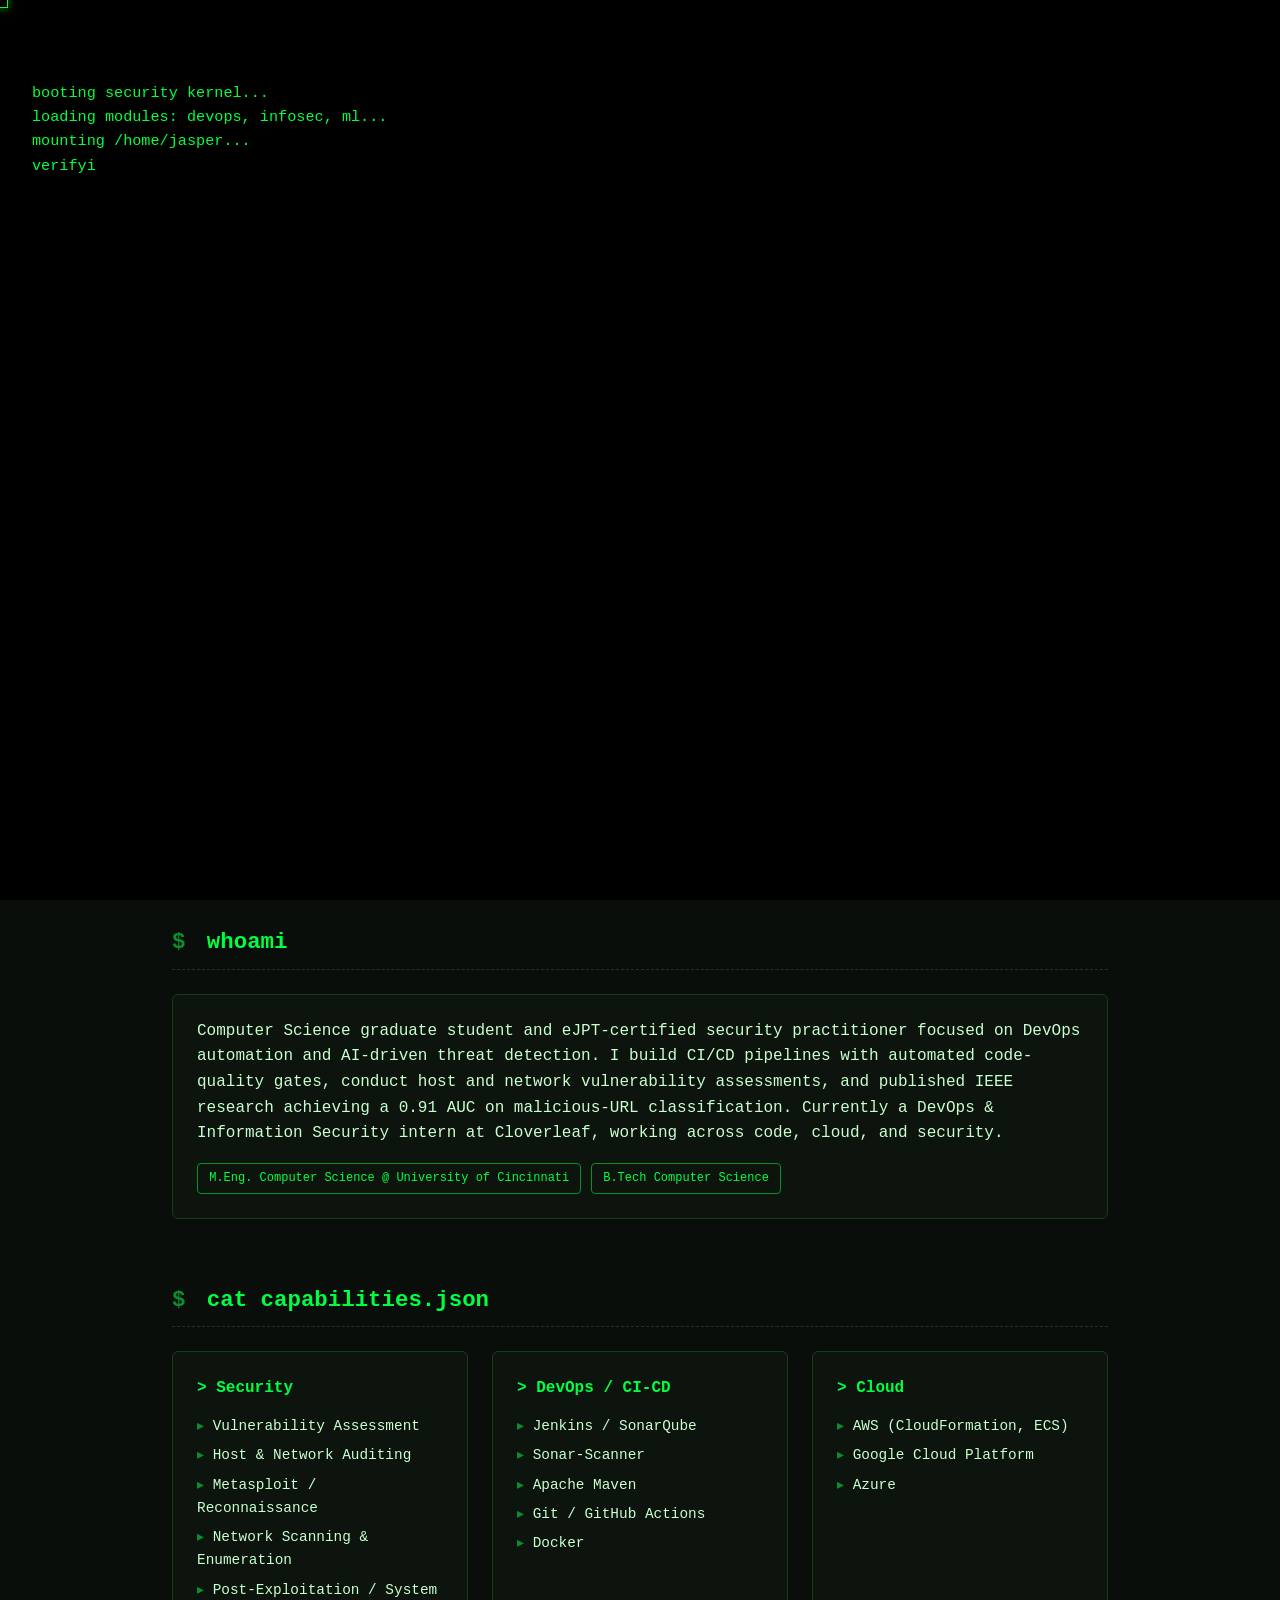
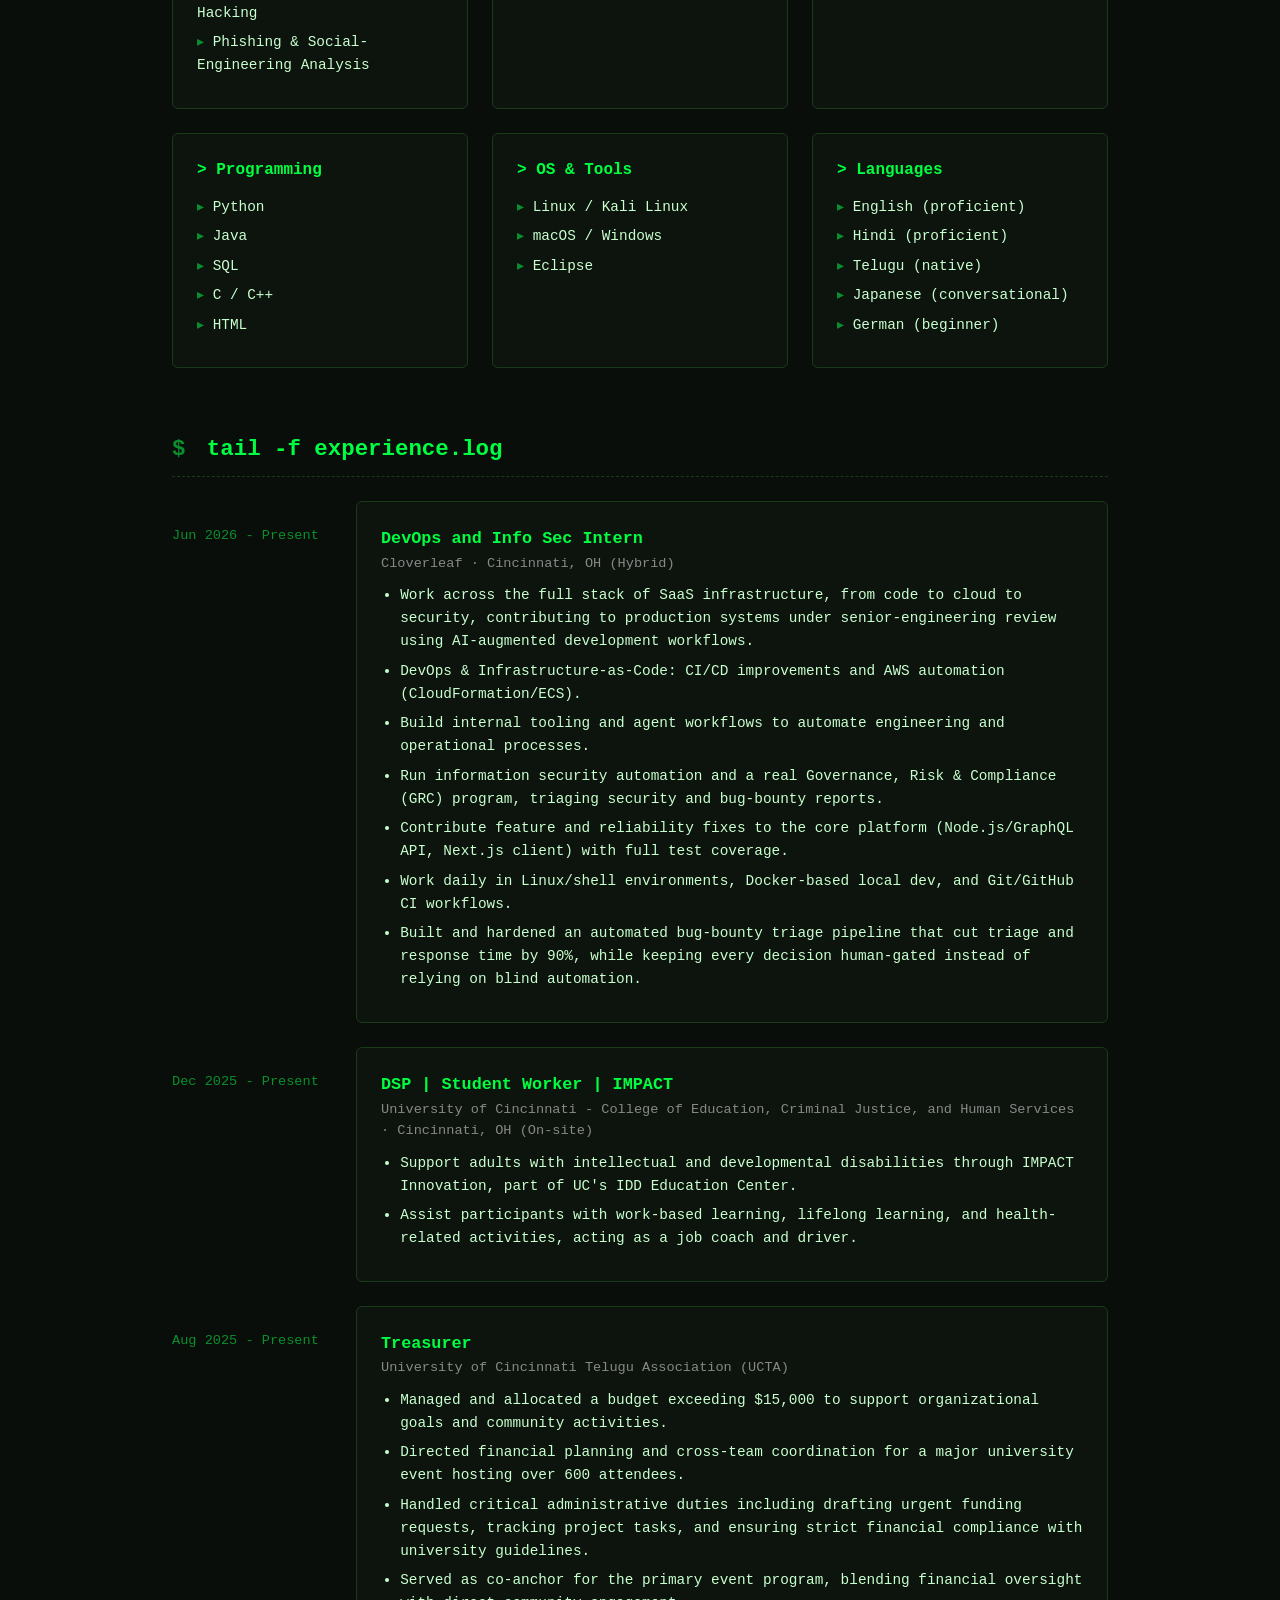
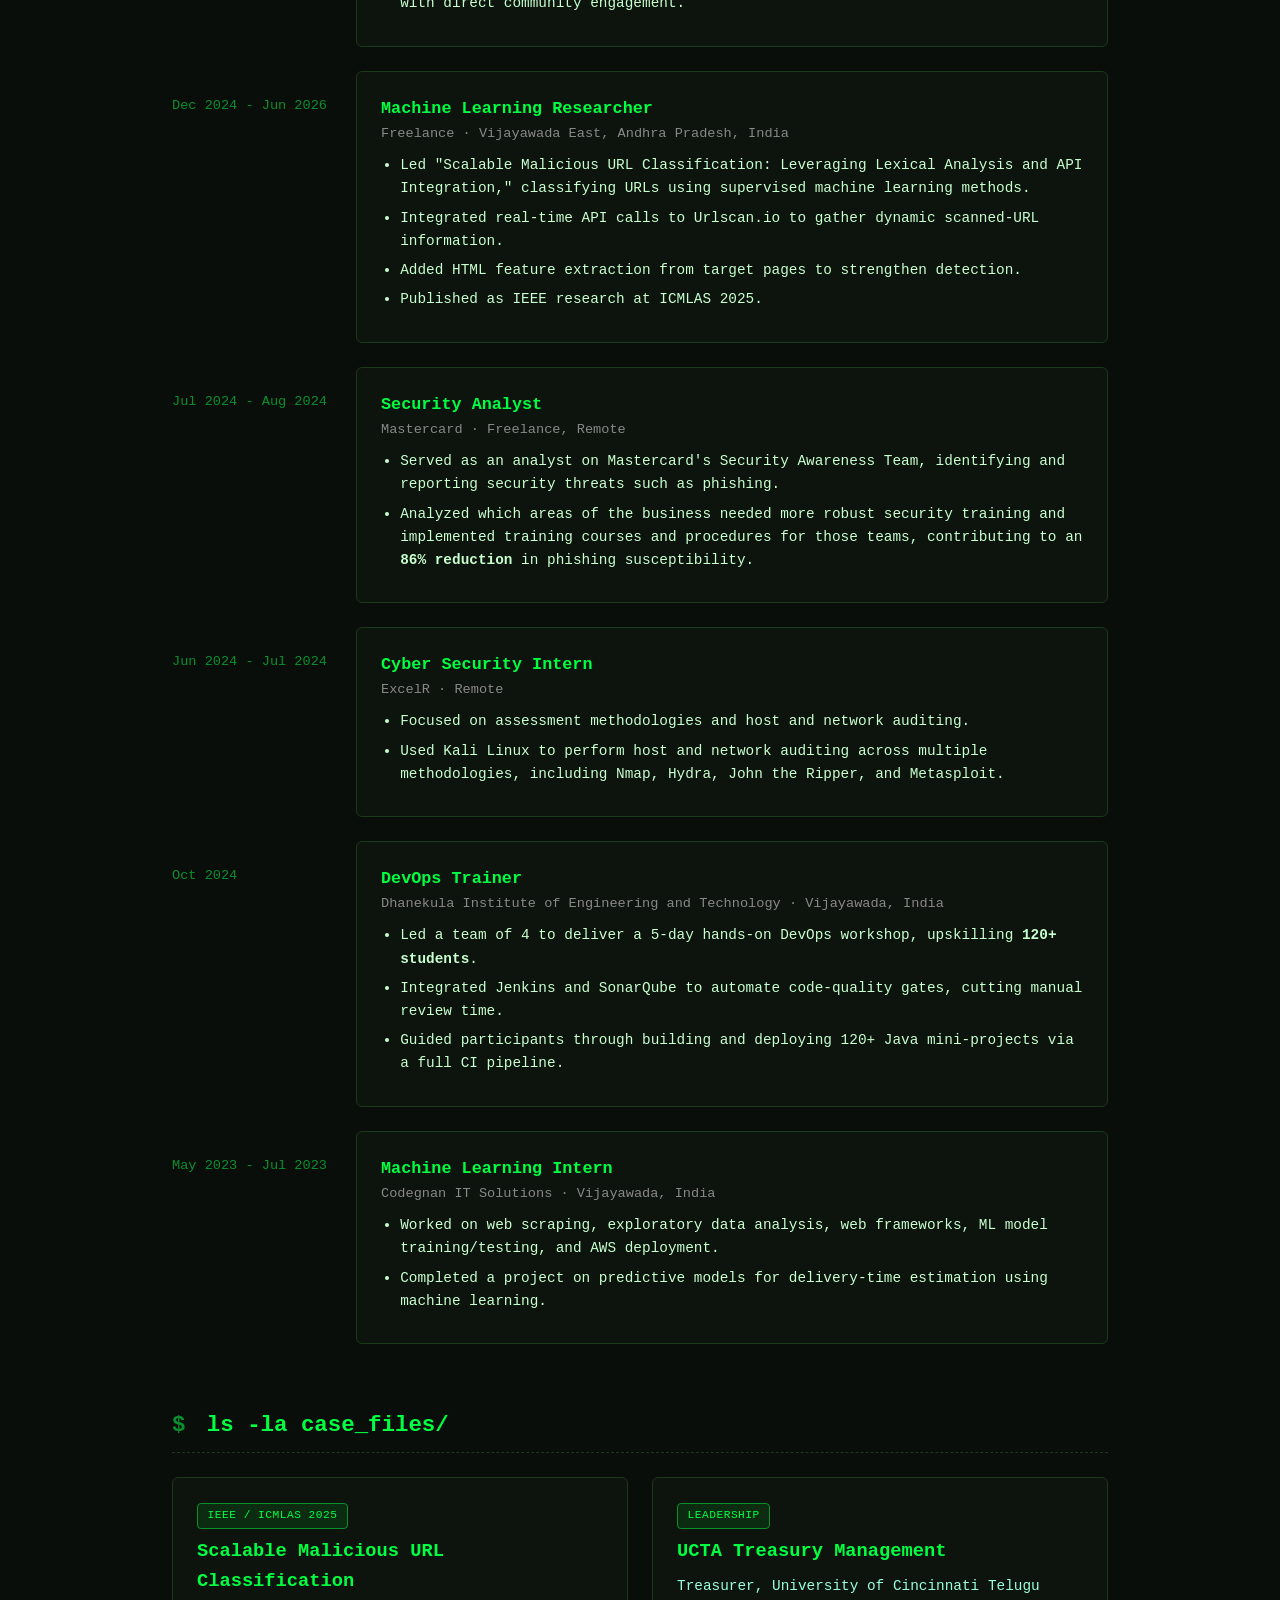
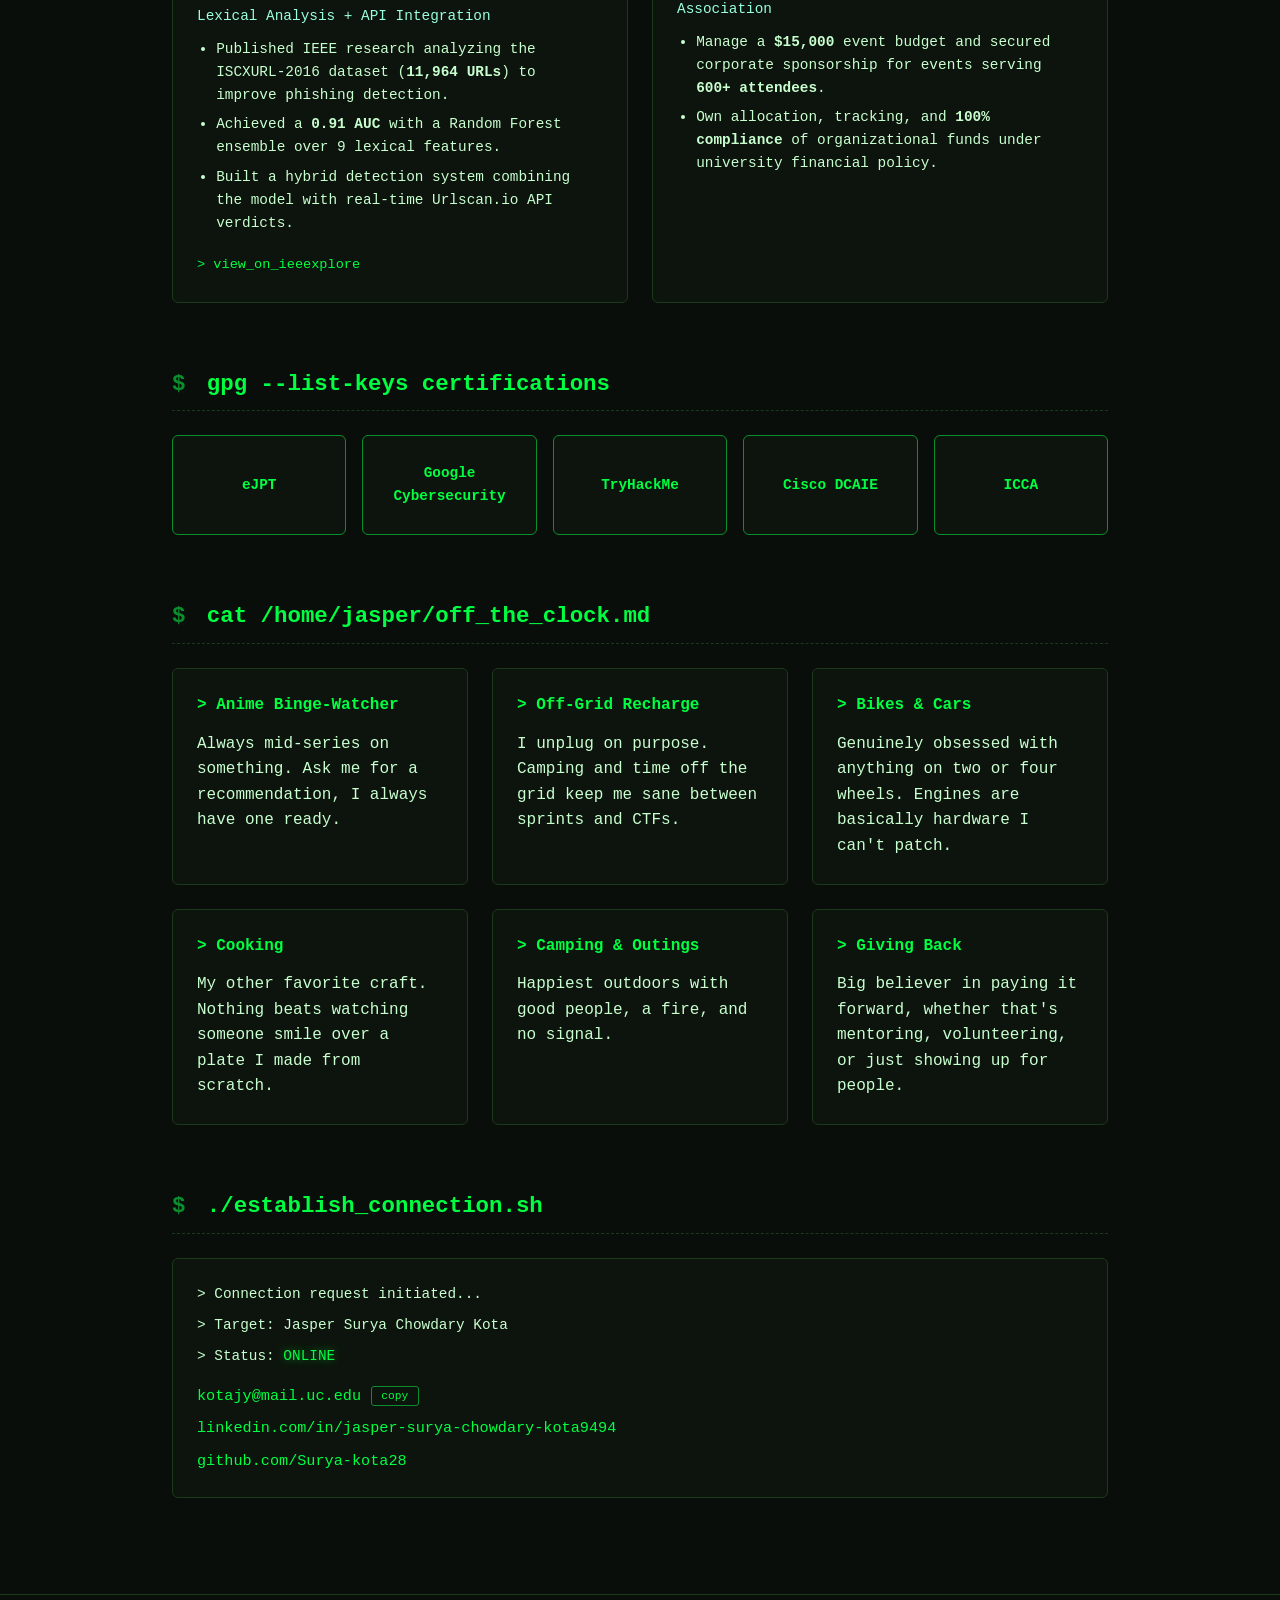
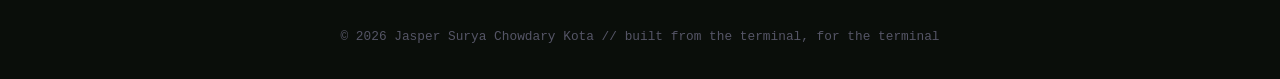
==== index.html @ acd7ec27 "Initial portfolio site: matrix/hacker theme + pro/DevSecOps theme" ====
<!DOCTYPE html>
<html lang="en">
<head>
<meta charset="UTF-8">
<meta name="viewport" content="width=device-width, initial-scale=1.0">
<title>Jasper Surya Chowdary Kota // root@security</title>
<meta name="description" content="Jasper Surya Chowdary Kota — DevOps & Information Security engineer. CI/CD automation, threat detection, and AI-driven security research.">
<meta property="og:title" content="Jasper Surya Chowdary Kota // root@security">
<meta property="og:description" content="DevOps & Information Security engineer. CI/CD automation, threat detection, and AI-driven security research.">
<meta property="og:type" content="website">
<link rel="icon" type="image/svg+xml" href="favicon.svg">
<link rel="stylesheet" href="style.css">
</head>
<body>
<div id="boot-screen">
  <pre id="boot-text"></pre>
</div>

<div class="progress-bar" id="progress-bar"></div>

<canvas id="matrix"></canvas>

<div class="scanline"></div>

<div class="custom-cursor" id="custom-cursor"></div>

<nav class="navbar">
  <div class="logo">jsck<span class="cursor">_</span></div>
  <ul>
    <li><a href="#about"><span class="nav-num">01_</span>whoami</a></li>
    <li><a href="#skills"><span class="nav-num">02_</span>capabilities</a></li>
    <li><a href="#experience"><span class="nav-num">03_</span>experience</a></li>
    <li><a href="#projects"><span class="nav-num">04_</span>case_files</a></li>
    <li><a href="#certs"><span class="nav-num">05_</span>credentials</a></li>
    <li><a href="#beyond"><span class="nav-num">06_</span>beyond_the_terminal</a></li>
    <li><a href="#contact"><span class="nav-num">07_</span>connect</a></li>
  </ul>
  <span class="palette-hint">press <kbd>/</kbd> to search</span>
</nav>

<div class="command-palette" id="command-palette">
  <div class="palette-box">
    <input type="text" id="palette-input" placeholder="goto [section] ... try 'help'" autocomplete="off">
    <div class="palette-output" id="palette-output"></div>
  </div>
</div>

<header class="hero">
  <div class="terminal-window">
    <div class="terminal-bar">
      <span class="dot red"></span><span class="dot yellow"></span><span class="dot green"></span>
      <span class="terminal-title">jasper@security:~</span>
    </div>
    <div class="terminal-body">
      <p><span class="prompt">root@security</span>:<span class="path">~</span>$ <span class="typed" id="typed"></span><span class="cursor">_</span></p>
      <h1 class="glitch" data-text="JASPER SURYA CHOWDARY KOTA">JASPER SURYA CHOWDARY KOTA</h1>
      <p class="tagline">DEVOPS &amp; INFOSEC INTERN @ CLOVERLEAF // AI-DRIVEN THREAT DETECTION // Cincinnati, OH</p>
      <p class="sub">eJPT Certified // CI/CD Automation // Malicious-URL ML Research (<strong>0.91 AUC</strong>)</p>
      <div class="counter-row">
        <div class="counter-item"><span class="counter" data-target="0.91" data-decimals="2">0</span><span class="counter-label">AUC (IEEE)</span></div>
        <div class="counter-item"><span class="counter" data-target="120" data-suffix="+">0</span><span class="counter-label">Students Trained</span></div>
        <div class="counter-item"><span class="counter" data-target="90" data-suffix="%">0</span><span class="counter-label">Faster Triage Built</span></div>
      </div>
      <p class="next-up">$ currently_learning --focus="DevSecOps automation, GRC tooling, and AI-augmented CI/CD workflows"</p>
      <a href="resume.pdf" download class="btn-download">&gt; download_resume.pdf</a>
      <div class="interactive-terminal" id="interactive-terminal">
        <div id="terminal-log"></div>
        <div class="terminal-input-row">
          <span class="prompt">root@security</span>:<span class="path">~</span>$
          <input type="text" id="terminal-input" autocomplete="off" spellcheck="false">
        </div>
      </div>
    </div>
  </div>
</header>

<main>

<section id="about" class="reveal">
  <h2><span class="prompt-inline">$</span> whoami</h2>
  <div class="card">
    <p>Computer Science graduate student and eJPT-certified security practitioner focused on
    DevOps automation and AI-driven threat detection. I build CI/CD pipelines with automated
    code-quality gates, conduct host and network vulnerability assessments, and published IEEE
    research achieving a 0.91 AUC on malicious-URL classification. Currently a DevOps &amp;
    Information Security intern at Cloverleaf, working across code, cloud, and security.</p>
    <div class="tag-row">
      <span class="tag">M.Eng. Computer Science @ University of Cincinnati</span>
      <span class="tag">B.Tech Computer Science</span>
    </div>
  </div>
</section>

<section id="skills" class="reveal">
  <h2><span class="prompt-inline">$</span> cat capabilities.json</h2>
  <div class="grid">
    <div class="card skill-card">
      <h3>&gt; Security</h3>
      <ul>
        <li>Vulnerability Assessment</li>
        <li>Host &amp; Network Auditing</li>
        <li>Metasploit / Reconnaissance</li>
        <li>Network Scanning &amp; Enumeration</li>
        <li>Post-Exploitation / System Hacking</li>
        <li>Phishing &amp; Social-Engineering Analysis</li>
      </ul>
    </div>
    <div class="card skill-card">
      <h3>&gt; DevOps / CI-CD</h3>
      <ul>
        <li>Jenkins / SonarQube</li>
        <li>Sonar-Scanner</li>
        <li>Apache Maven</li>
        <li>Git / GitHub Actions</li>
        <li>Docker</li>
      </ul>
    </div>
    <div class="card skill-card">
      <h3>&gt; Cloud</h3>
      <ul>
        <li>AWS (CloudFormation, ECS)</li>
        <li>Google Cloud Platform</li>
        <li>Azure</li>
      </ul>
    </div>
    <div class="card skill-card">
      <h3>&gt; Programming</h3>
      <ul>
        <li>Python</li>
        <li>Java</li>
        <li>SQL</li>
        <li>C / C++</li>
        <li>HTML</li>
      </ul>
    </div>
    <div class="card skill-card">
      <h3>&gt; OS &amp; Tools</h3>
      <ul>
        <li>Linux / Kali Linux</li>
        <li>macOS / Windows</li>
        <li>Eclipse</li>
      </ul>
    </div>
    <div class="card skill-card">
      <h3>&gt; Languages</h3>
      <ul>
        <li>English (proficient)</li>
        <li>Hindi (proficient)</li>
        <li>Telugu (native)</li>
        <li>Japanese (conversational)</li>
        <li>German (beginner)</li>
      </ul>
    </div>
  </div>
</section>

<section id="experience" class="reveal">
  <h2><span class="prompt-inline">$</span> tail -f experience.log</h2>

  <div class="timeline">
    <div class="timeline-item">
      <div class="timeline-date">Jun 2026 - Present</div>
      <div class="card">
        <h3>DevOps and Info Sec Intern</h3>
        <p class="org">Cloverleaf · Cincinnati, OH (Hybrid)</p>
        <ul>
          <li>Work across the full stack of SaaS infrastructure, from code to cloud to security, contributing to production systems under senior-engineering review using AI-augmented development workflows.</li>
          <li>DevOps &amp; Infrastructure-as-Code: CI/CD improvements and AWS automation (CloudFormation/ECS).</li>
          <li>Build internal tooling and agent workflows to automate engineering and operational processes.</li>
          <li>Run information security automation and a real Governance, Risk &amp; Compliance (GRC) program, triaging security and bug-bounty reports.</li>
          <li>Contribute feature and reliability fixes to the core platform (Node.js/GraphQL API, Next.js client) with full test coverage.</li>
          <li>Work daily in Linux/shell environments, Docker-based local dev, and Git/GitHub CI workflows.</li>
          <li>Built and hardened an automated bug-bounty triage pipeline that cut triage and response time by 90%, while keeping every decision human-gated instead of relying on blind automation.</li>
        </ul>
      </div>
    </div>

    <div class="timeline-item">
      <div class="timeline-date">Dec 2025 - Present</div>
      <div class="card">
        <h3>DSP | Student Worker | IMPACT</h3>
        <p class="org">University of Cincinnati - College of Education, Criminal Justice, and Human Services · Cincinnati, OH (On-site)</p>
        <ul>
          <li>Support adults with intellectual and developmental disabilities through IMPACT Innovation, part of UC's IDD Education Center.</li>
          <li>Assist participants with work-based learning, lifelong learning, and health-related activities, acting as a job coach and driver.</li>
        </ul>
      </div>
    </div>

    <div class="timeline-item">
      <div class="timeline-date">Aug 2025 - Present</div>
      <div class="card">
        <h3>Treasurer</h3>
        <p class="org">University of Cincinnati Telugu Association (UCTA)</p>
        <ul>
          <li>Managed and allocated a budget exceeding $15,000 to support organizational goals and community activities.</li>
          <li>Directed financial planning and cross-team coordination for a major university event hosting over 600 attendees.</li>
          <li>Handled critical administrative duties including drafting urgent funding requests, tracking project tasks, and ensuring strict financial compliance with university guidelines.</li>
          <li>Served as co-anchor for the primary event program, blending financial oversight with direct community engagement.</li>
        </ul>
      </div>
    </div>

    <div class="timeline-item">
      <div class="timeline-date">Dec 2024 - Jun 2026</div>
      <div class="card">
        <h3>Machine Learning Researcher</h3>
        <p class="org">Freelance · Vijayawada East, Andhra Pradesh, India</p>
        <ul>
          <li>Led "Scalable Malicious URL Classification: Leveraging Lexical Analysis and API Integration," classifying URLs using supervised machine learning methods.</li>
          <li>Integrated real-time API calls to Urlscan.io to gather dynamic scanned-URL information.</li>
          <li>Added HTML feature extraction from target pages to strengthen detection.</li>
          <li>Published as IEEE research at ICMLAS 2025.</li>
        </ul>
      </div>
    </div>

    <div class="timeline-item">
      <div class="timeline-date">Jul 2024 - Aug 2024</div>
      <div class="card">
        <h3>Security Analyst</h3>
        <p class="org">Mastercard · Freelance, Remote</p>
        <ul>
          <li>Served as an analyst on Mastercard's Security Awareness Team, identifying and reporting security threats such as phishing.</li>
          <li>Analyzed which areas of the business needed more robust security training and implemented training courses and procedures for those teams, contributing to an <strong>86% reduction</strong> in phishing susceptibility.</li>
        </ul>
      </div>
    </div>

    <div class="timeline-item">
      <div class="timeline-date">Jun 2024 - Jul 2024</div>
      <div class="card">
        <h3>Cyber Security Intern</h3>
        <p class="org">ExcelR · Remote</p>
        <ul>
          <li>Focused on assessment methodologies and host and network auditing.</li>
          <li>Used Kali Linux to perform host and network auditing across multiple methodologies, including Nmap, Hydra, John the Ripper, and Metasploit.</li>
        </ul>
      </div>
    </div>

    <div class="timeline-item">
      <div class="timeline-date">Oct 2024</div>
      <div class="card">
        <h3>DevOps Trainer</h3>
        <p class="org">Dhanekula Institute of Engineering and Technology · Vijayawada, India</p>
        <ul>
          <li>Led a team of 4 to deliver a 5-day hands-on DevOps workshop, upskilling <strong>120+ students</strong>.</li>
          <li>Integrated Jenkins and SonarQube to automate code-quality gates, cutting manual review time.</li>
          <li>Guided participants through building and deploying 120+ Java mini-projects via a full CI pipeline.</li>
        </ul>
      </div>
    </div>

    <div class="timeline-item">
      <div class="timeline-date">May 2023 - Jul 2023</div>
      <div class="card">
        <h3>Machine Learning Intern</h3>
        <p class="org">Codegnan IT Solutions · Vijayawada, India</p>
        <ul>
          <li>Worked on web scraping, exploratory data analysis, web frameworks, ML model training/testing, and AWS deployment.</li>
          <li>Completed a project on predictive models for delivery-time estimation using machine learning.</li>
        </ul>
      </div>
    </div>
  </div>
</section>

<section id="projects" class="reveal">
  <h2><span class="prompt-inline">$</span> ls -la case_files/</h2>
  <div class="grid">
    <div class="card project-card">
      <div class="project-header">
        <span class="badge">IEEE / ICMLAS 2025</span>
      </div>
      <h3>Scalable Malicious URL Classification</h3>
      <p>Lexical Analysis + API Integration</p>
      <ul>
        <li>Published IEEE research analyzing the ISCXURL-2016 dataset (<strong>11,964 URLs</strong>) to improve phishing detection.</li>
        <li>Achieved a <strong>0.91 AUC</strong> with a Random Forest ensemble over 9 lexical features.</li>
        <li>Built a hybrid detection system combining the model with real-time Urlscan.io API verdicts.</li>
      </ul>
      <a href="https://ieeexplore.ieee.org/document/10967695" target="_blank" class="project-link">&gt; view_on_ieeexplore</a>
    </div>
    <div class="card project-card">
      <div class="project-header">
        <span class="badge">LEADERSHIP</span>
      </div>
      <h3>UCTA Treasury Management</h3>
      <p>Treasurer, University of Cincinnati Telugu Association</p>
      <ul>
        <li>Manage a <strong>$15,000</strong> event budget and secured corporate sponsorship for events serving <strong>600+ attendees</strong>.</li>
        <li>Own allocation, tracking, and <strong>100% compliance</strong> of organizational funds under university financial policy.</li>
      </ul>
    </div>
  </div>
</section>

<section id="certs" class="reveal">
  <h2><span class="prompt-inline">$</span> gpg --list-keys certifications</h2>
  <div class="cert-grid">
    <div class="cert-flip">
      <div class="cert-flip-inner">
        <div class="cert-face cert-front">eJPT</div>
        <div class="cert-face cert-back"><strong>INE Certified Junior Penetration Tester</strong><span>Issued by INE</span></div>
      </div>
    </div>
    <div class="cert-flip">
      <div class="cert-flip-inner">
        <div class="cert-face cert-front">Google Cybersecurity</div>
        <div class="cert-face cert-back"><strong>Google Cybersecurity Professional</strong><span>Issued by Google / Coursera</span></div>
      </div>
    </div>
    <div class="cert-flip">
      <div class="cert-flip-inner">
        <div class="cert-face cert-front">TryHackMe</div>
        <div class="cert-face cert-back"><strong>TryHackMe PT1</strong><span>SOC Level 1 track</span></div>
      </div>
    </div>
    <div class="cert-flip">
      <div class="cert-flip-inner">
        <div class="cert-face cert-front">Cisco DCAIE</div>
        <div class="cert-face cert-back"><strong>AI Solutions on Cisco Infrastructure Essentials</strong><span>Issued by Cisco</span></div>
      </div>
    </div>
    <div class="cert-flip">
      <div class="cert-flip-inner">
        <div class="cert-face cert-front">ICCA</div>
        <div class="cert-face cert-back"><strong>ICCA (Cloud)</strong><span>Issued by INE / eLearnSecurity</span></div>
      </div>
    </div>
  </div>
</section>

<section id="beyond" class="reveal">
  <h2><span class="prompt-inline">$</span> cat /home/jasper/off_the_clock.md</h2>
  <div class="grid">
    <div class="card skill-card">
      <h3>&gt; Anime Binge-Watcher</h3>
      <p>Always mid-series on something. Ask me for a recommendation, I always have one ready.</p>
    </div>
    <div class="card skill-card">
      <h3>&gt; Off-Grid Recharge</h3>
      <p>I unplug on purpose. Camping and time off the grid keep me sane between sprints and CTFs.</p>
    </div>
    <div class="card skill-card">
      <h3>&gt; Bikes &amp; Cars</h3>
      <p>Genuinely obsessed with anything on two or four wheels. Engines are basically hardware I can't patch.</p>
    </div>
    <div class="card skill-card">
      <h3>&gt; Cooking</h3>
      <p>My other favorite craft. Nothing beats watching someone smile over a plate I made from scratch.</p>
    </div>
    <div class="card skill-card">
      <h3>&gt; Camping &amp; Outings</h3>
      <p>Happiest outdoors with good people, a fire, and no signal.</p>
    </div>
    <div class="card skill-card">
      <h3>&gt; Giving Back</h3>
      <p>Big believer in paying it forward, whether that's mentoring, volunteering, or just showing up for people.</p>
    </div>
  </div>
</section>


<section id="contact" class="reveal">
  <h2><span class="prompt-inline">$</span> ./establish_connection.sh</h2>
  <div class="card contact-card">
    <p>&gt; Connection request initiated...</p>
    <p>&gt; Target: Jasper Surya Chowdary Kota</p>
    <p>&gt; Status: <span class="online">ONLINE</span></p>
    <div class="contact-links">
      <div class="copy-row">
        <a href="mailto:kotajy@mail.uc.edu">kotajy@mail.uc.edu</a>
        <button class="copy-btn" data-copy="kotajy@mail.uc.edu">copy</button>
      </div>
      <a href="https://www.linkedin.com/in/jasper-surya-chowdary-kota9494/" target="_blank">linkedin.com/in/jasper-surya-chowdary-kota9494</a>
      <a href="https://github.com/Surya-kota28" target="_blank">github.com/Surya-kota28</a>
    </div>
  </div>
</section>

</main>

<footer>
  <p>&copy; <span id="year"></span> Jasper Surya Chowdary Kota // built from the terminal, for the terminal</p>
</footer>

<script src="script.js"></script>
</body>
</html>
---- style.css ----
:root {
  --bg: #0a0e0a;
  --green: #00ff41;
  --green-dim: #0a8f2e;
  --green-glow: rgba(0,255,65,0.5);
  --card-bg: #0d140d;
  --border: #1a3a1a;
  --text: #c8ffcf;
}

* { margin: 0; padding: 0; box-sizing: border-box; }

body {
  background: var(--bg);
  color: var(--text);
  font-family: 'Courier New', Courier, monospace;
  overflow-x: hidden;
  line-height: 1.6;
}

#matrix {
  position: fixed;
  top: 0; left: 0;
  width: 100%; height: 100%;
  z-index: -2;
  opacity: 0.25;
}

.scanline {
  position: fixed;
  top: 0; left: 0;
  width: 100%; height: 100%;
  background: repeating-linear-gradient(
    0deg,
    rgba(0,255,65,0.03),
    rgba(0,255,65,0.03) 1px,
    transparent 1px,
    transparent 2px
  );
  pointer-events: none;
  z-index: 999;
}

a { color: var(--green); text-decoration: none; }
a:hover { text-shadow: 0 0 8px var(--green-glow); }

.navbar {
  position: sticky;
  top: 0;
  display: flex;
  justify-content: space-between;
  align-items: center;
  padding: 1rem 2rem;
  background: rgba(10,14,10,0.9);
  border-bottom: 1px solid var(--border);
  backdrop-filter: blur(6px);
  z-index: 100;
  flex-wrap: wrap;
}

.logo {
  font-weight: bold;
  color: var(--green);
  font-size: 1.2rem;
  text-shadow: 0 0 10px var(--green-glow);
}

.navbar ul {
  list-style: none;
  display: flex;
  gap: 1.5rem;
  flex-wrap: wrap;
}

.navbar a {
  color: var(--text);
  font-size: 0.9rem;
  letter-spacing: 0.5px;
}

.navbar a:hover { color: var(--green); }

.cursor {
  animation: blink 1s step-end infinite;
  color: var(--green);
}

@keyframes blink {
  50% { opacity: 0; }
}

.hero {
  min-height: 90vh;
  display: flex;
  align-items: center;
  justify-content: center;
  padding: 2rem;
}

.terminal-window {
  width: 100%;
  max-width: 800px;
  background: var(--card-bg);
  border: 1px solid var(--border);
  border-radius: 8px;
  box-shadow: 0 0 40px rgba(0,255,65,0.15);
  overflow: hidden;
}

.terminal-bar {
  background: #111811;
  padding: 0.6rem 1rem;
  display: flex;
  align-items: center;
  gap: 0.5rem;
  border-bottom: 1px solid var(--border);
}

.dot { width: 12px; height: 12px; border-radius: 50%; display: inline-block; }
.dot.red { background: #ff5f56; }
.dot.yellow { background: #ffbd2e; }
.dot.green { background: #27c93f; }
.terminal-title { margin-left: 1rem; color: #888; font-size: 0.8rem; }

.terminal-body { padding: 2rem; }
.prompt { color: var(--green); }
.path { color: #7fd8ff; }

.glitch {
  font-size: clamp(1.5rem, 5vw, 2.8rem);
  color: var(--green);
  margin: 1rem 0 0.5rem;
  position: relative;
  text-shadow: 0 0 10px var(--green-glow);
  animation: glitch-skew 6s infinite;
}

.glitch::before,
.glitch::after {
  content: attr(data-text);
  position: absolute;
  top: 0; left: 0;
  width: 100%;
  overflow: hidden;
}

.glitch::before {
  color: #ccffcc;
  clip-path: polygon(0 0, 100% 0, 100% 45%, 0 45%);
  animation: glitch-anim 3s infinite linear alternate-reverse;
}

.glitch::after {
  color: #0a8f2e;
  clip-path: polygon(0 55%, 100% 55%, 100% 100%, 0 100%);
  animation: glitch-anim2 2.5s infinite linear alternate-reverse;
}

@keyframes glitch-anim {
  0% { transform: translate(0,0); }
  20% { transform: translate(-2px,1px); }
  40% { transform: translate(2px,-1px); }
  60% { transform: translate(-1px,0); }
  100% { transform: translate(0,0); }
}
@keyframes glitch-anim2 {
  0% { transform: translate(0,0); }
  20% { transform: translate(2px,-1px); }
  40% { transform: translate(-2px,1px); }
  60% { transform: translate(1px,0); }
  100% { transform: translate(0,0); }
}
@keyframes glitch-skew {
  0%, 90%, 100% { transform: skew(0deg); }
  92% { transform: skew(1deg); }
  94% { transform: skew(-1deg); }
}

.tagline { color: var(--text); font-size: 1rem; margin-top: 0.5rem; }
.sub { color: var(--green-dim); font-size: 0.9rem; margin-top: 0.3rem; }

main { max-width: 1000px; margin: 0 auto; padding: 2rem; }

section { margin-bottom: 4rem; scroll-margin-top: 5rem; }

h2 {
  color: var(--green);
  font-size: 1.4rem;
  margin-bottom: 1.5rem;
  border-bottom: 1px dashed var(--border);
  padding-bottom: 0.5rem;
}

.prompt-inline { color: var(--green-dim); margin-right: 0.5rem; }

.card {
  background: var(--card-bg);
  border: 1px solid var(--border);
  border-radius: 6px;
  padding: 1.5rem;
  transition: box-shadow 0.3s, transform 0.3s;
}

.card:hover {
  box-shadow: 0 0 20px rgba(0,255,65,0.15);
  transform: translateY(-2px);
}

.tag-row { margin-top: 1rem; display: flex; gap: 0.6rem; flex-wrap: wrap; }
.tag {
  border: 1px solid var(--green-dim);
  color: var(--green);
  padding: 0.3rem 0.7rem;
  border-radius: 4px;
  font-size: 0.75rem;
}

.grid {
  display: grid;
  grid-template-columns: repeat(auto-fit, minmax(260px, 1fr));
  gap: 1.5rem;
}

.skill-card h3 { color: var(--green); margin-bottom: 0.8rem; font-size: 1rem; }
.skill-card ul { list-style: none; padding-left: 0; }
.skill-card li::before { content: "▸ "; color: var(--green-dim); }
.skill-card li { margin-bottom: 0.4rem; font-size: 0.9rem; }

.timeline { display: flex; flex-direction: column; gap: 1.5rem; }
.timeline-item { display: grid; grid-template-columns: 160px 1fr; gap: 1.5rem; }
.timeline-date {
  color: var(--green-dim);
  font-size: 0.85rem;
  padding-top: 1.5rem;
  white-space: nowrap;
}
.timeline-item .card h3 { color: var(--green); font-size: 1.05rem; }
.timeline-item .card .org { color: #888; font-size: 0.85rem; margin-bottom: 0.6rem; }
.timeline-item .card ul { padding-left: 1.2rem; font-size: 0.9rem; }
.timeline-item .card li { margin-bottom: 0.4rem; }

@media (max-width: 640px) {
  .timeline-item { grid-template-columns: 1fr; }
  .timeline-date { padding-top: 0; }
}

.project-card h3 { color: var(--green); margin: 0.5rem 0; }
.project-card p { color: #9fd; margin-bottom: 0.6rem; font-size: 0.9rem; }
.project-card ul { padding-left: 1.2rem; font-size: 0.9rem; }
.project-card li { margin-bottom: 0.4rem; }
.badge {
  display: inline-block;
  background: rgba(0,255,65,0.1);
  border: 1px solid var(--green-dim);
  color: var(--green);
  font-size: 0.7rem;
  padding: 0.2rem 0.6rem;
  border-radius: 4px;
  letter-spacing: 0.5px;
}

.cert-row { display: flex; flex-wrap: wrap; gap: 0.8rem; }
.cert-pill {
  border: 1px solid var(--green-dim);
  background: var(--card-bg);
  color: var(--text);
  padding: 0.6rem 1rem;
  border-radius: 20px;
  font-size: 0.85rem;
}

.contact-card p { margin-bottom: 0.5rem; font-size: 0.9rem; }
.online { color: var(--green); text-shadow: 0 0 8px var(--green-glow); }
.contact-links { display: flex; flex-direction: column; gap: 0.5rem; margin-top: 1rem; }
.contact-links a { font-size: 0.95rem; }

footer {
  text-align: center;
  padding: 2rem;
  color: #556;
  font-size: 0.8rem;
  border-top: 1px solid var(--border);
}

/* Boot screen */
#boot-screen {
  position: fixed;
  inset: 0;
  background: #000;
  color: var(--green);
  font-family: 'Courier New', monospace;
  font-size: 0.95rem;
  padding: 2rem;
  z-index: 10000;
  white-space: pre-wrap;
  overflow: hidden;
}
#boot-screen.hidden {
  animation: bootFade 0.5s forwards;
}
@keyframes bootFade {
  to { opacity: 0; visibility: hidden; }
}

/* Progress bar */
.progress-bar {
  position: fixed;
  top: 0; left: 0;
  height: 3px;
  width: 0%;
  background: linear-gradient(90deg, var(--green-dim), var(--green));
  box-shadow: 0 0 8px var(--green-glow);
  z-index: 9999;
  transition: width 0.1s ease-out;
}

/* Scroll reveal */
.reveal {
  opacity: 0;
  transform: translateY(30px);
  transition: opacity 0.7s ease-out, transform 0.7s ease-out;
}
.reveal.visible {
  opacity: 1;
  transform: translateY(0);
}

/* Skill proficiency bars */
.bar-row {
  display: flex;
  align-items: center;
  justify-content: space-between;
  gap: 0.8rem;
  margin-bottom: 0.6rem;
  font-size: 0.85rem;
}
.bar-row span:first-child { flex: 0 0 auto; white-space: nowrap; }
.bar {
  flex: 1;
  height: 6px;
  background: var(--border);
  border-radius: 3px;
  overflow: hidden;
}
.bar-fill {
  height: 100%;
  background: linear-gradient(90deg, var(--green-dim), var(--green));
  box-shadow: 0 0 6px var(--green-glow);
  border-radius: 3px;
  transition: width 1.2s ease-out;
}

/* Hero extras */
.next-up {
  margin-top: 1rem;
  font-size: 0.82rem;
  color: var(--green-dim);
}
.btn-download {
  display: inline-block;
  margin-top: 1.2rem;
  border: 1px solid var(--green-dim);
  color: var(--green);
  padding: 0.5rem 1rem;
  border-radius: 4px;
  font-size: 0.85rem;
  transition: background 0.2s;
}
.btn-download:hover { background: rgba(0,255,65,0.08); }

.project-link {
  display: inline-block;
  margin-top: 0.8rem;
  font-size: 0.85rem;
  color: var(--green);
}

/* Testimonials */
.testimonial-card { margin-bottom: 1.2rem; }
.testimonial-card p.quote { font-style: italic; margin-bottom: 0.6rem; }
.testimonial-card p.author { color: var(--green-dim); font-size: 0.85rem; }
.testimonial-form { display: flex; flex-direction: column; gap: 0.8rem; margin-top: 1.5rem; }
.testimonial-form input, .testimonial-form textarea {
  background: var(--bg);
  border: 1px solid var(--border);
  color: var(--text);
  padding: 0.6rem;
  border-radius: 4px;
  font-family: inherit;
}
.testimonial-form button {
  align-self: flex-start;
  background: transparent;
  border: 1px solid var(--green-dim);
  color: var(--green);
  padding: 0.5rem 1.2rem;
  border-radius: 4px;
  cursor: pointer;
  font-family: inherit;
}
.testimonial-form button:hover { background: rgba(0,255,65,0.08); }

/* Custom cursor */
* { cursor: none; }
.custom-cursor {
  position: fixed;
  width: 16px; height: 16px;
  border: 1.5px solid var(--green);
  border-radius: 0;
  pointer-events: none;
  z-index: 20000;
  transform: translate(-50%, -50%);
  box-shadow: 0 0 8px var(--green-glow);
  transition: width 0.15s, height 0.15s, background 0.15s;
}
.custom-cursor.hover {
  background: rgba(0,255,65,0.15);
  width: 26px; height: 26px;
}
@media (max-width: 900px) {
  * { cursor: auto; }
  .custom-cursor { display: none; }
}

/* Nav section numbers */
.nav-num { color: var(--green-dim); margin-right: 3px; }
.palette-hint {
  font-size: 0.75rem;
  color: var(--green-dim);
}
.palette-hint kbd {
  border: 1px solid var(--border);
  padding: 1px 6px;
  border-radius: 3px;
  font-family: inherit;
}

/* Command palette */
.command-palette {
  position: fixed;
  inset: 0;
  background: rgba(0,0,0,0.75);
  z-index: 15000;
  display: none;
  align-items: flex-start;
  justify-content: center;
  padding-top: 12vh;
}
.command-palette.open { display: flex; }
.palette-box {
  width: 90%;
  max-width: 560px;
  background: var(--card-bg);
  border: 1px solid var(--green-dim);
  border-radius: 8px;
  box-shadow: 0 0 40px var(--green-glow);
  padding: 1rem;
}
#palette-input {
  width: 100%;
  background: transparent;
  border: none;
  border-bottom: 1px solid var(--border);
  color: var(--green);
  font-family: inherit;
  font-size: 1rem;
  padding: 0.5rem 0.2rem;
  outline: none;
}
.palette-output {
  margin-top: 0.8rem;
  font-size: 0.85rem;
  color: var(--text);
  max-height: 200px;
  overflow-y: auto;
  white-space: pre-wrap;
}

/* Interactive terminal */
.interactive-terminal {
  margin-top: 1.2rem;
  border-top: 1px dashed var(--border);
  padding-top: 0.8rem;
  font-size: 0.82rem;
}
#terminal-log {
  max-height: 140px;
  overflow-y: auto;
}
#terminal-log div { margin-bottom: 3px; color: var(--text); word-break: break-word; }
#terminal-log .echo { color: var(--green-dim); }
.terminal-input-row { display: flex; align-items: center; gap: 0.4rem; margin-top: 4px; }
#terminal-input {
  flex: 1;
  background: transparent;
  border: none;
  color: var(--green);
  font-family: inherit;
  font-size: 0.82rem;
  outline: none;
}

/* Counters */
.counter-row {
  display: flex;
  gap: 2rem;
  margin: 1rem 0;
  flex-wrap: wrap;
}
.counter-item { display: flex; flex-direction: column; }
.counter {
  font-size: 1.4rem;
  font-weight: bold;
  color: var(--green);
  text-shadow: 0 0 8px var(--green-glow);
}
.counter-label { font-size: 0.7rem; color: var(--green-dim); }

/* Copy button */
.copy-row { display: flex; align-items: center; gap: 0.6rem; }
.copy-btn {
  background: transparent;
  border: 1px solid var(--green-dim);
  color: var(--green);
  font-family: inherit;
  font-size: 0.7rem;
  padding: 0.2rem 0.6rem;
  border-radius: 3px;
}
.copy-btn:hover { background: rgba(0,255,65,0.08); }

/* Cert flip cards */
.cert-grid {
  display: grid;
  grid-template-columns: repeat(auto-fit, minmax(160px, 1fr));
  gap: 1rem;
}
.cert-flip {
  perspective: 1000px;
  height: 100px;
}
.cert-flip-inner {
  position: relative;
  width: 100%; height: 100%;
  transition: transform 0.6s;
  transform-style: preserve-3d;
}
.cert-flip:hover .cert-flip-inner { transform: rotateY(180deg); }
.cert-face {
  position: absolute;
  inset: 0;
  backface-visibility: hidden;
  border: 1px solid var(--green-dim);
  border-radius: 6px;
  display: flex;
  flex-direction: column;
  align-items: center;
  justify-content: center;
  text-align: center;
  padding: 0.6rem;
}
.cert-front { background: var(--card-bg); color: var(--green); font-weight: bold; font-size: 0.9rem; }
.cert-back {
  background: rgba(0,255,65,0.06);
  transform: rotateY(180deg);
  font-size: 0.72rem;
  color: var(--text);
  gap: 0.3rem;
}
.cert-back span { color: var(--green-dim); }

/* GitHub graph */
.github-graph-card { margin-top: 1.2rem; overflow-x: auto; }
.github-graph { max-width: 100%; filter: drop-shadow(0 0 6px rgba(0,255,65,0.2)); }
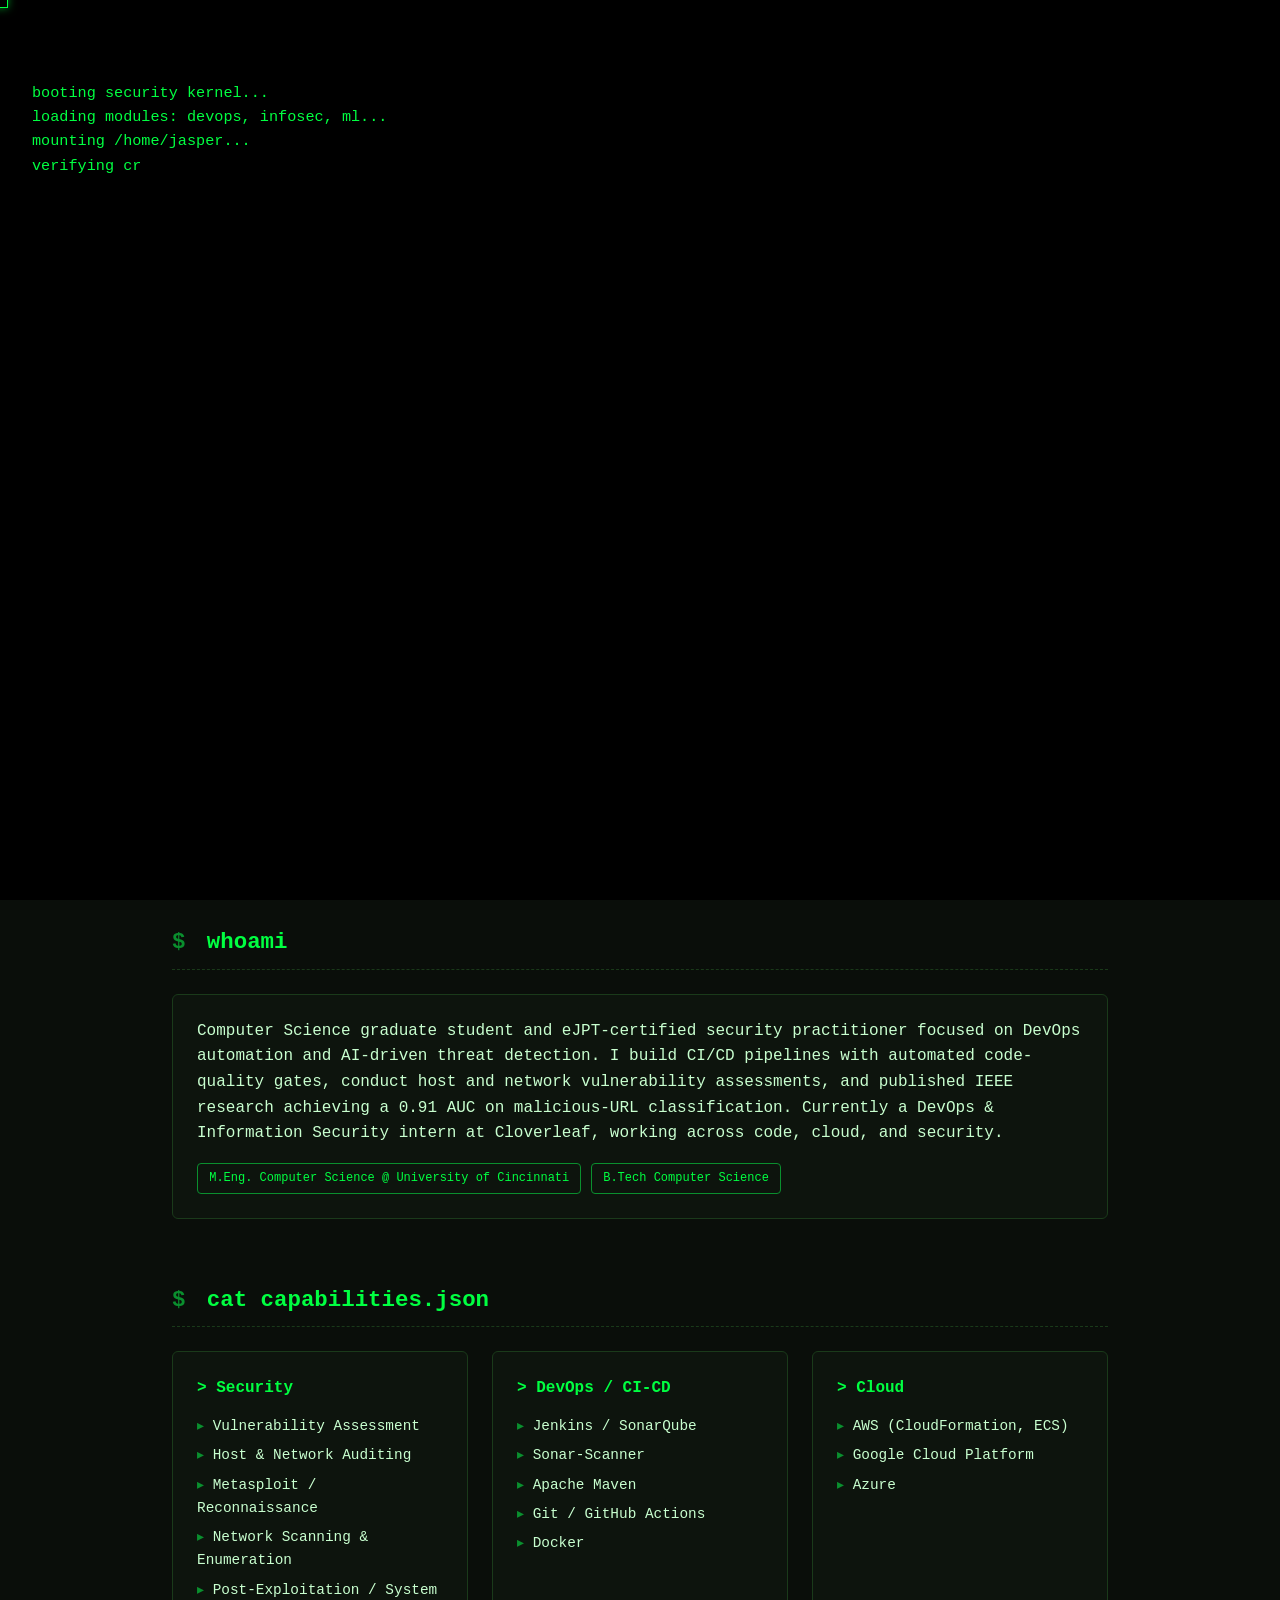
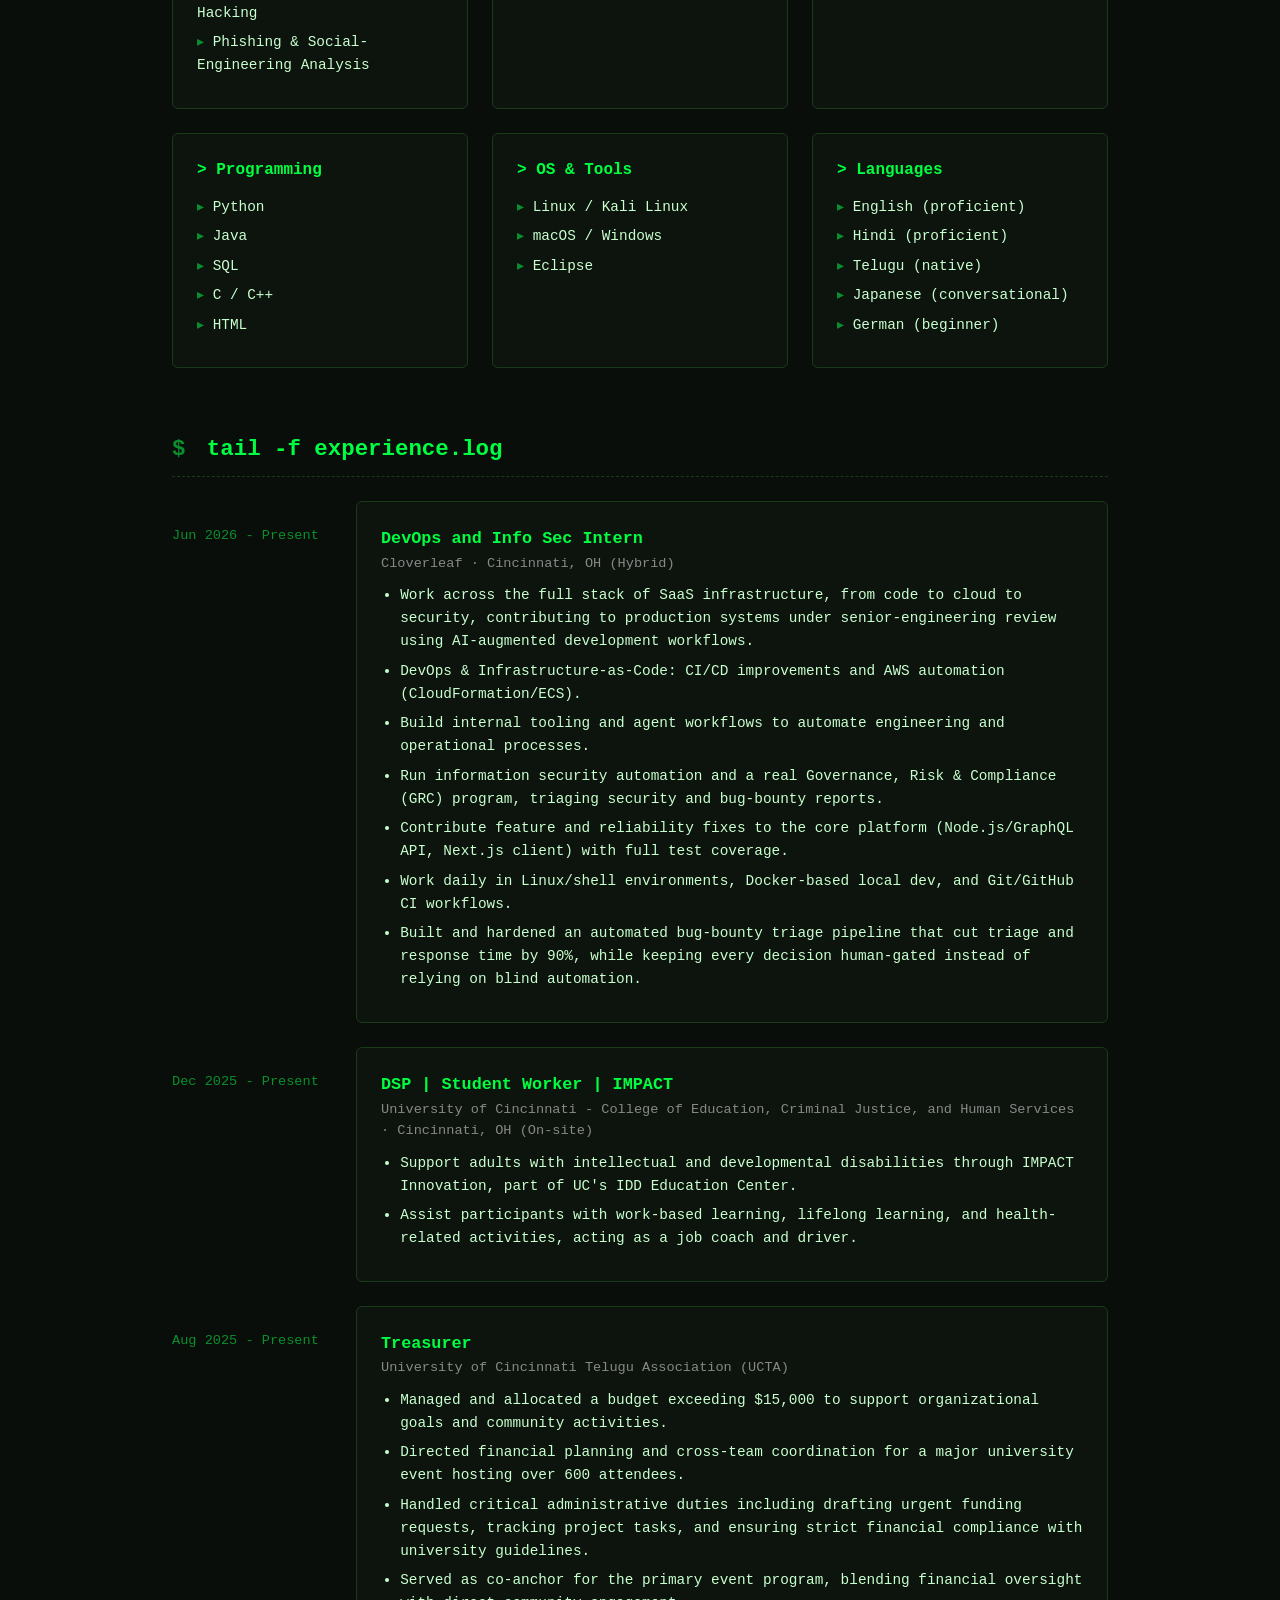
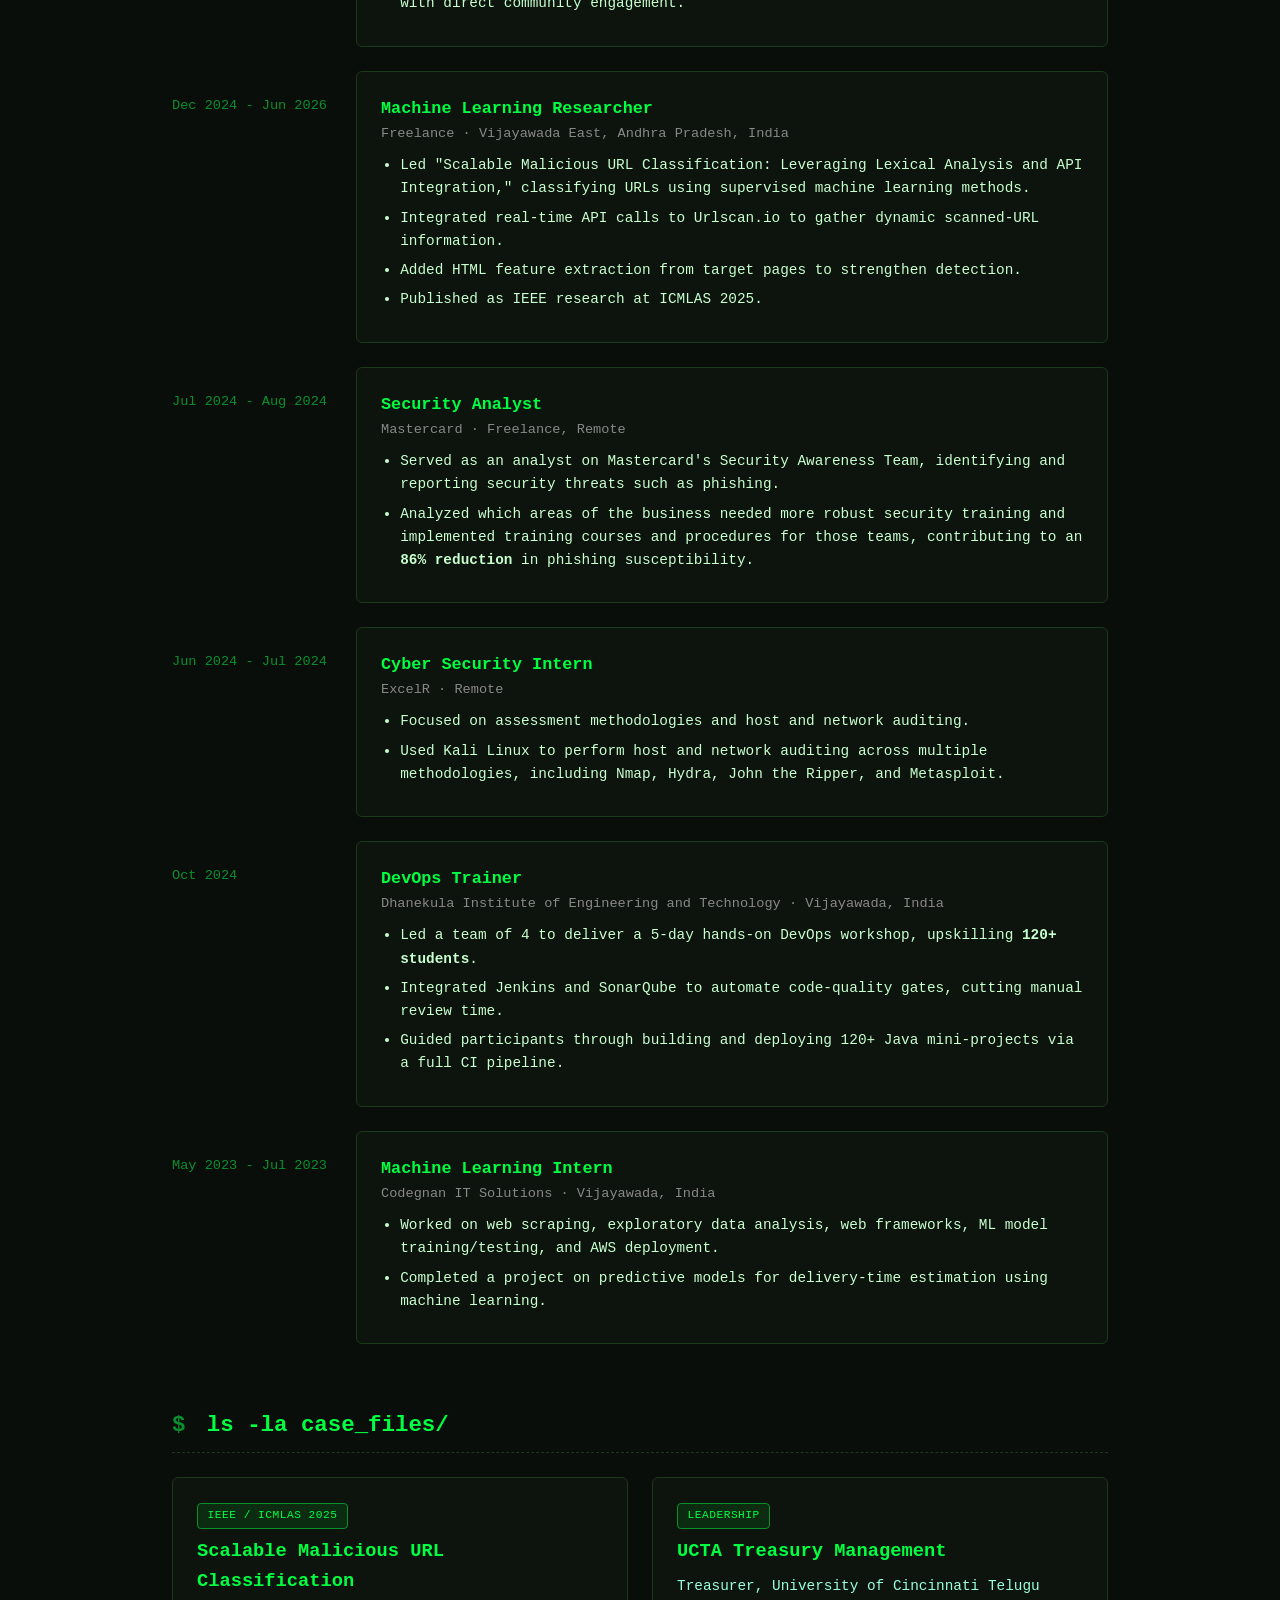
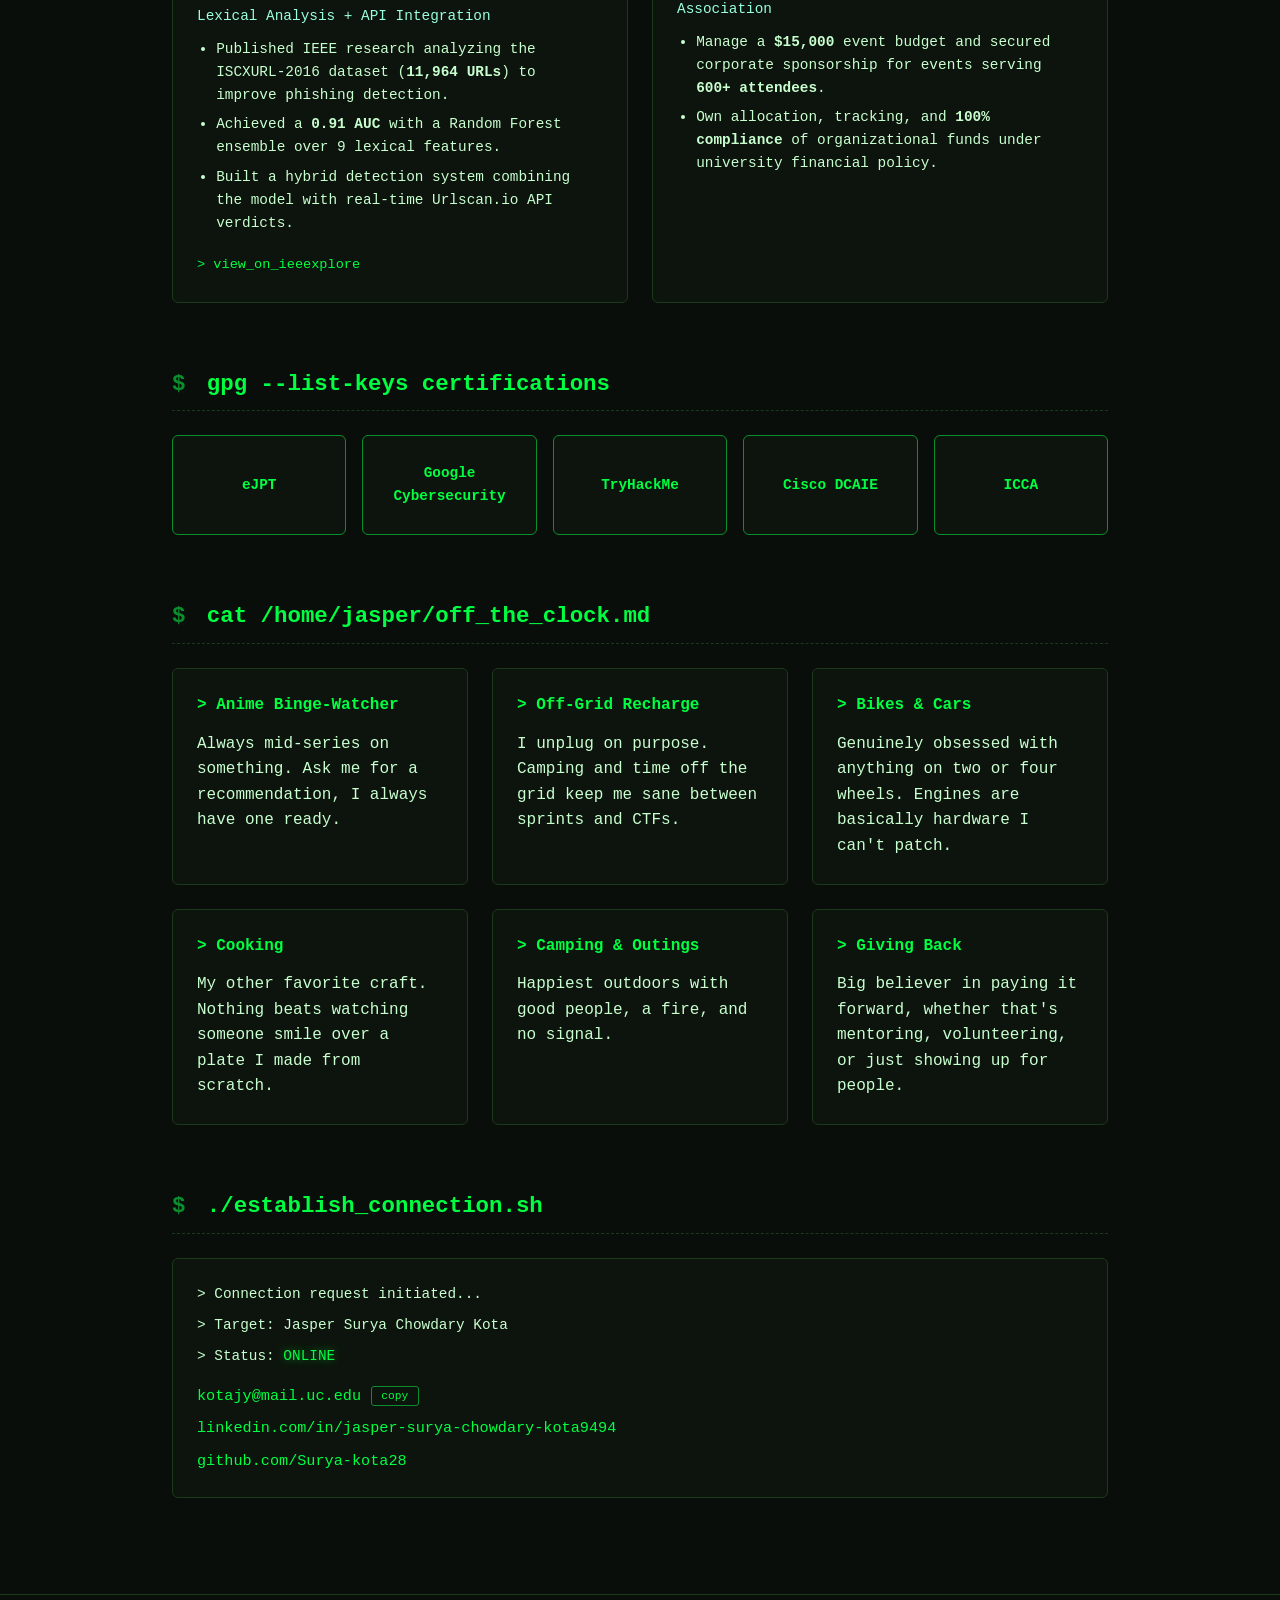
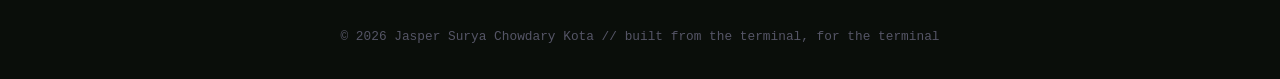
==== commit ffc789d7: "Add OG image meta tags, fix terminal log clipping, adjust glitch colors, remove testimonials/GitHub " ====
--- a/index.html
+++ b/index.html
@@ -8,6 +8,14 @@
 <meta property="og:title" content="Jasper Surya Chowdary Kota // root@security">
 <meta property="og:description" content="DevOps & Information Security engineer. CI/CD automation, threat detection, and AI-driven security research.">
 <meta property="og:type" content="website">
+<meta property="og:url" content="https://surya-kota28.github.io/Jasper-Surya/">
+<meta property="og:image" content="https://surya-kota28.github.io/Jasper-Surya/og-image.png">
+<meta property="og:image:width" content="1200">
+<meta property="og:image:height" content="630">
+<meta name="twitter:card" content="summary_large_image">
+<meta name="twitter:title" content="Jasper Surya Chowdary Kota // root@security">
+<meta name="twitter:description" content="DevOps & Information Security engineer. CI/CD automation, threat detection, and AI-driven security research.">
+<meta name="twitter:image" content="https://surya-kota28.github.io/Jasper-Surya/og-image.png">
 <link rel="icon" type="image/svg+xml" href="favicon.svg">
 <link rel="stylesheet" href="style.css">
 </head>
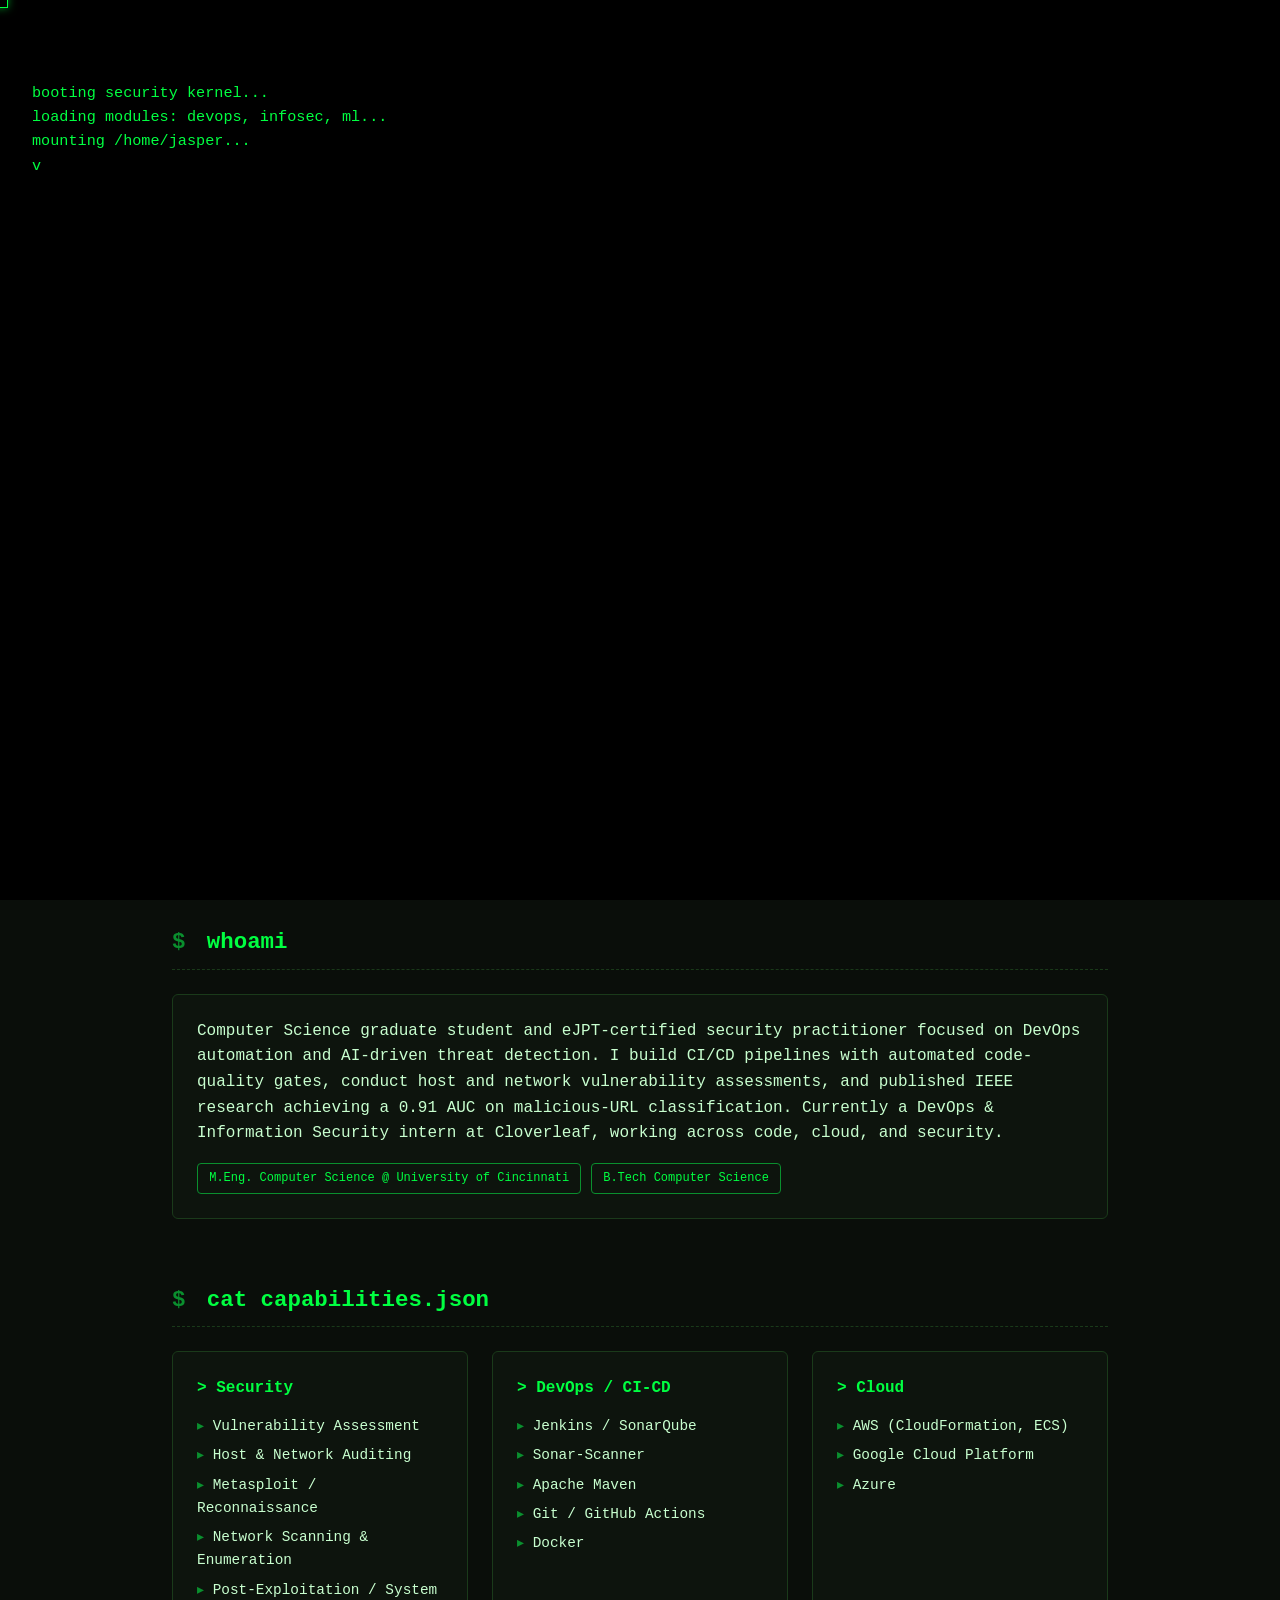
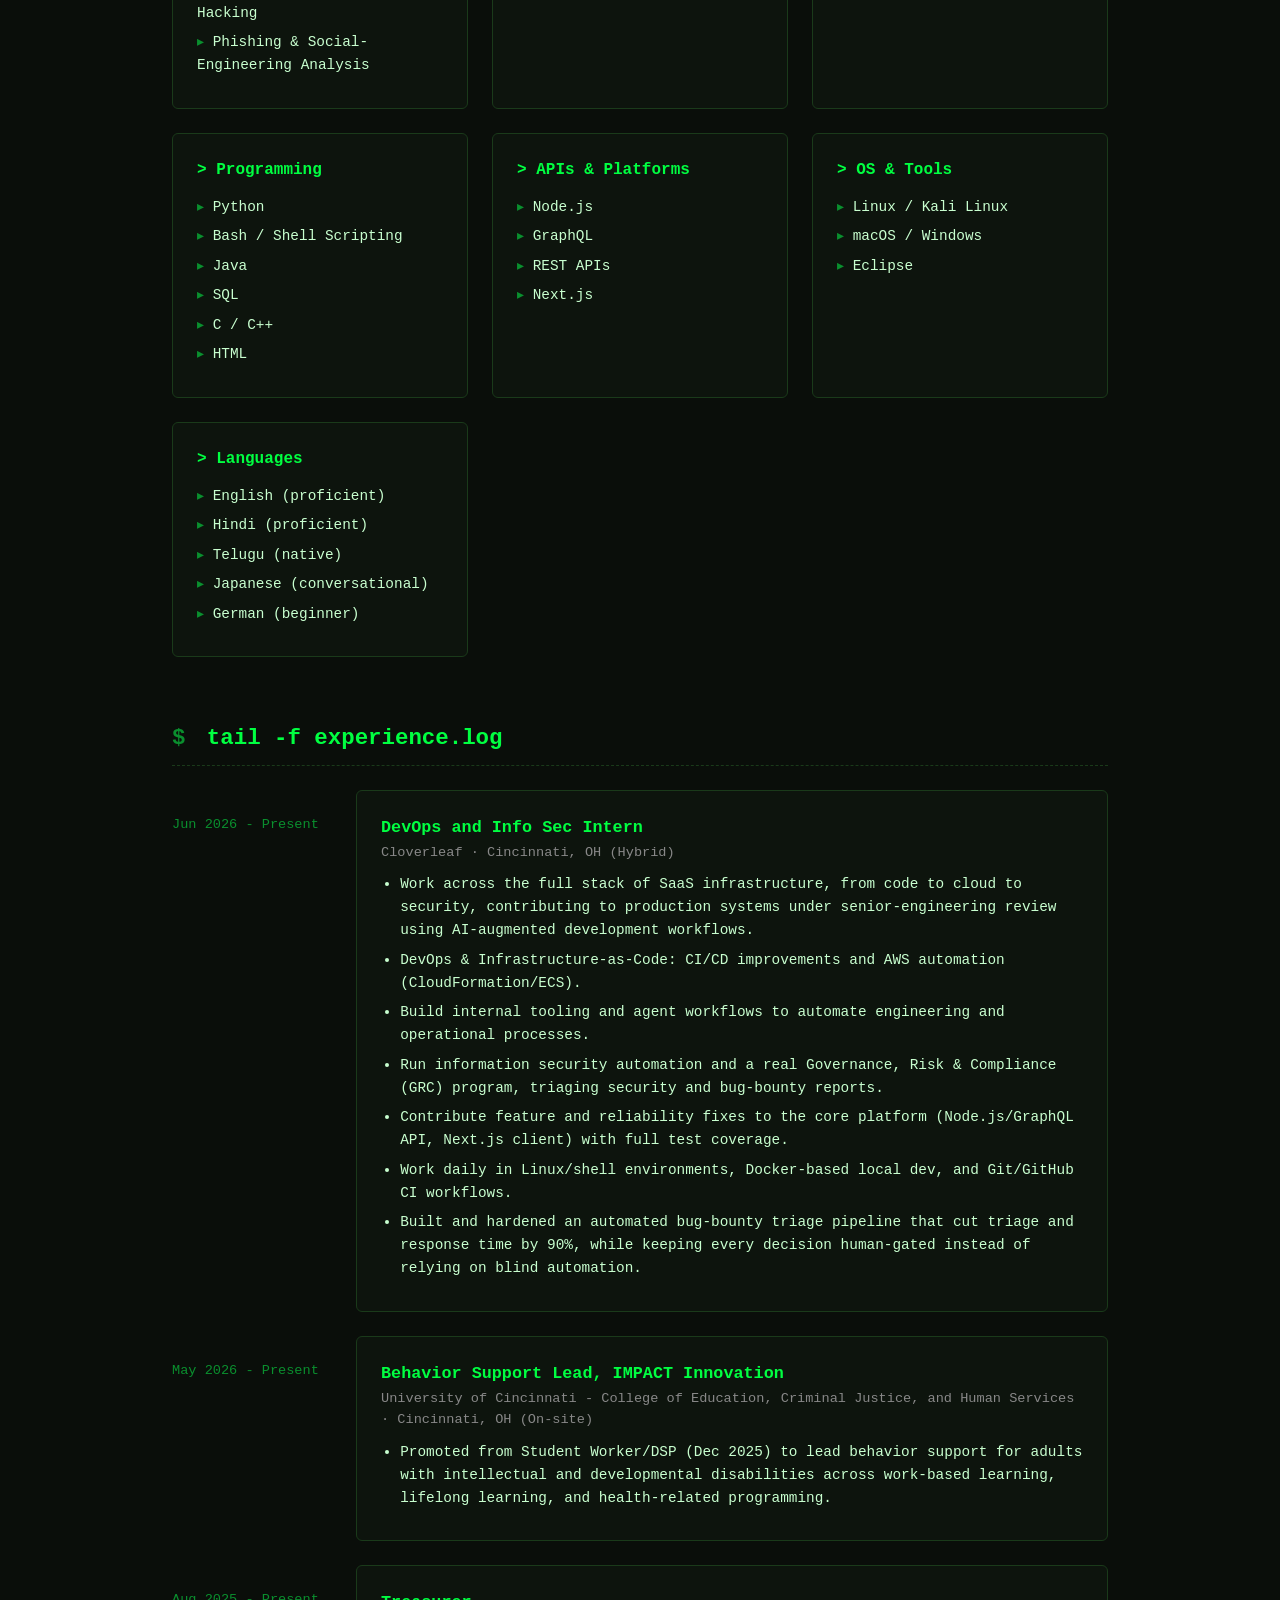
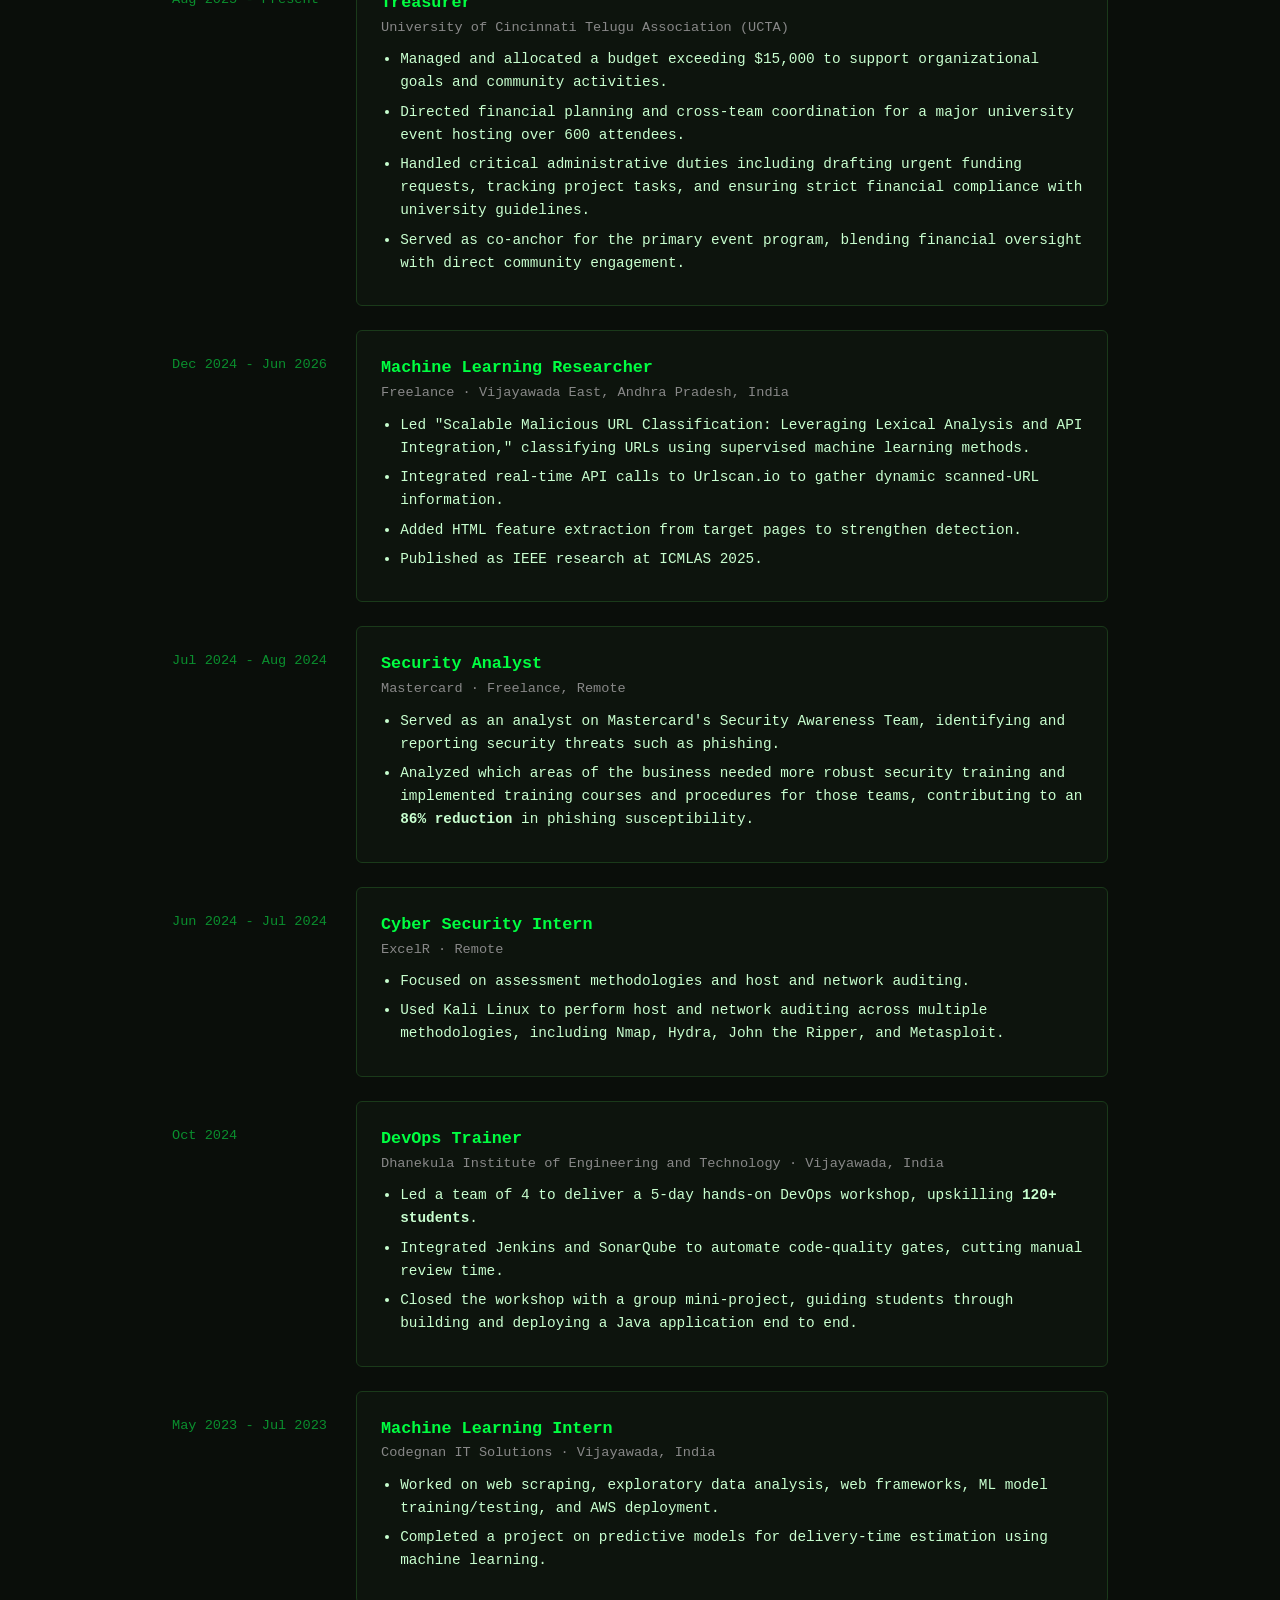
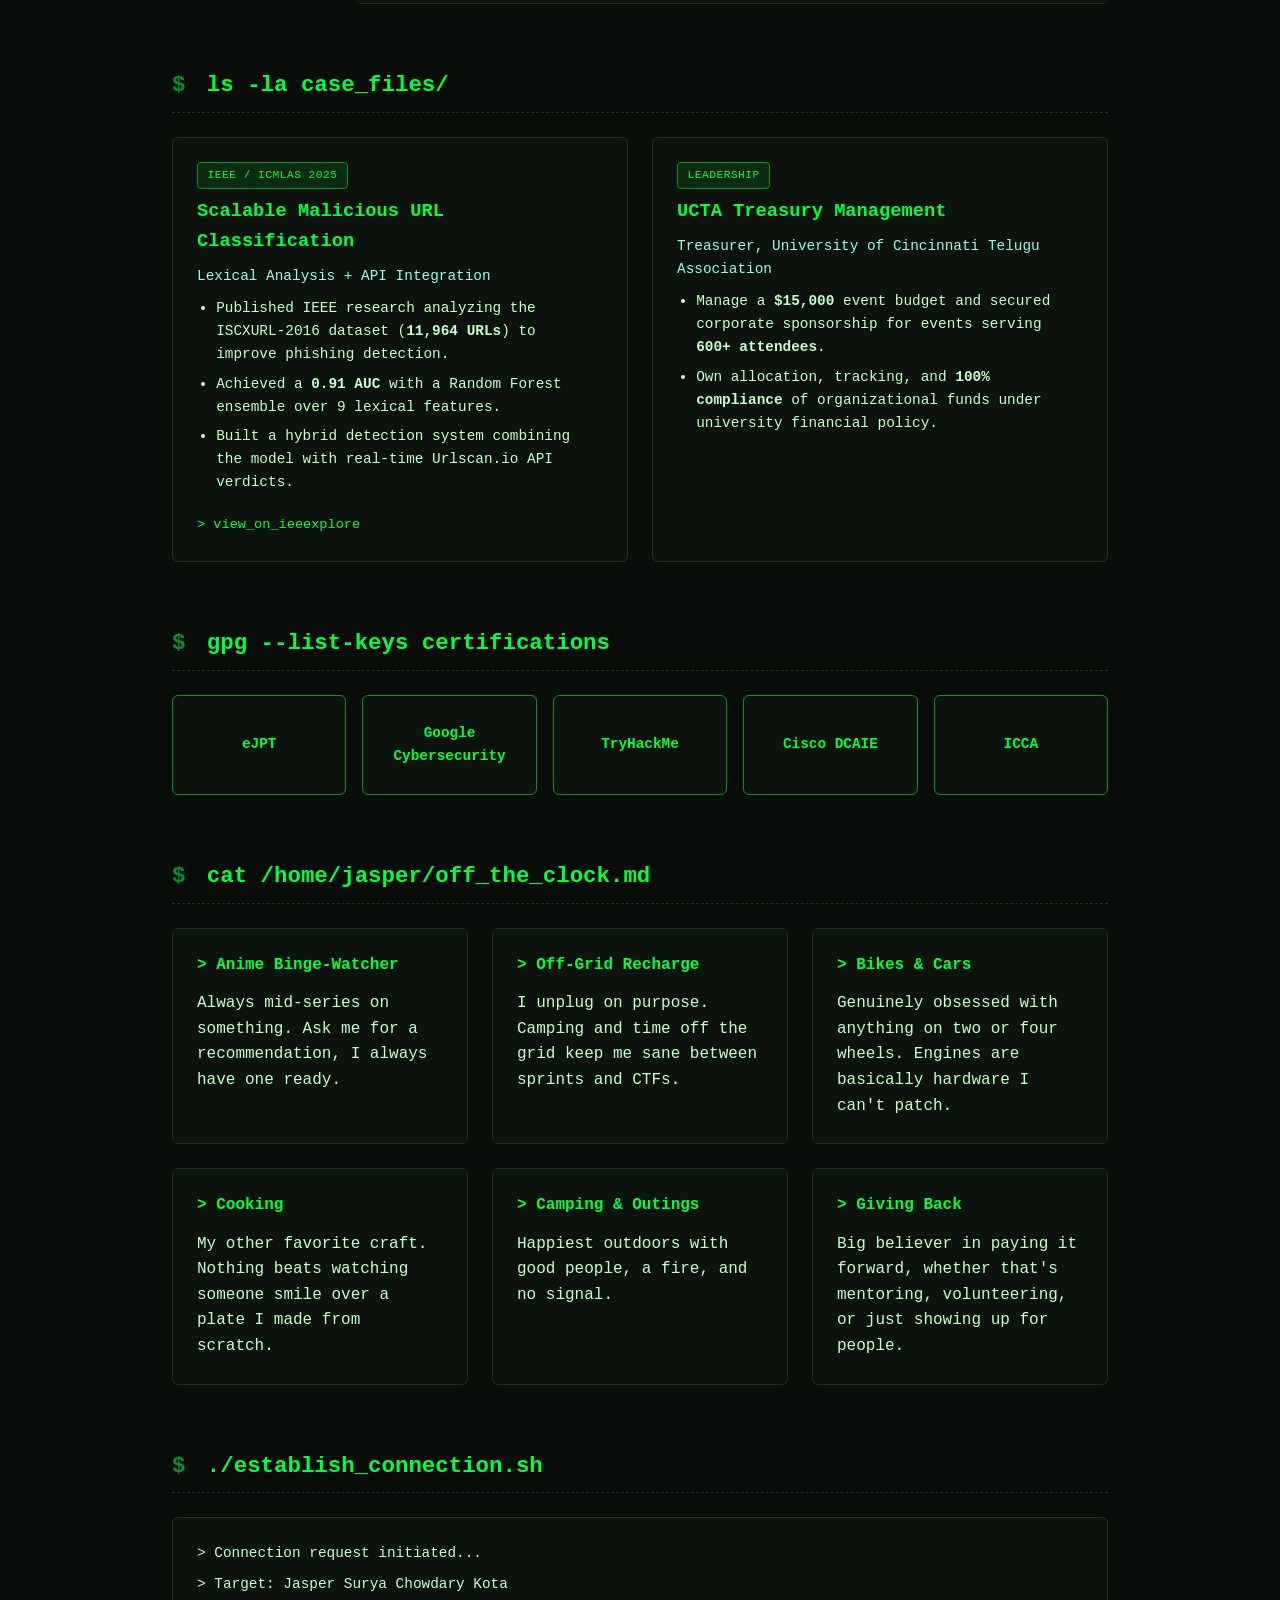
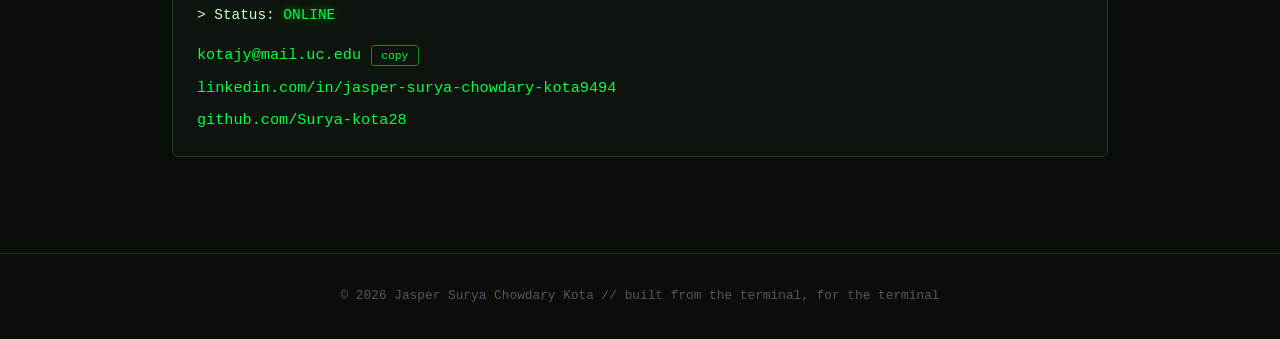
==== commit eaceacda: "Align site content with updated resume (IMPACT role, skills, DevOps Trainer bullet)" ====
--- a/index.html
+++ b/index.html
@@ -70,7 +70,7 @@
         <div class="counter-item"><span class="counter" data-target="90" data-suffix="%">0</span><span class="counter-label">Faster Triage Built</span></div>
       </div>
       <p class="next-up">$ currently_learning --focus="DevSecOps automation, GRC tooling, and AI-augmented CI/CD workflows"</p>
-      <a href="resume.pdf" download class="btn-download">&gt; download_resume.pdf</a>
+      <a href="resume.pdf" download="Jasper-Surya-Resume.pdf" class="btn-download">&gt; download_resume.pdf</a>
       <div class="interactive-terminal" id="interactive-terminal">
         <div id="terminal-log"></div>
         <div class="terminal-input-row">
@@ -135,10 +135,20 @@
       <h3>&gt; Programming</h3>
       <ul>
         <li>Python</li>
+        <li>Bash / Shell Scripting</li>
         <li>Java</li>
         <li>SQL</li>
         <li>C / C++</li>
         <li>HTML</li>
+      </ul>
+    </div>
+    <div class="card skill-card">
+      <h3>&gt; APIs &amp; Platforms</h3>
+      <ul>
+        <li>Node.js</li>
+        <li>GraphQL</li>
+        <li>REST APIs</li>
+        <li>Next.js</li>
       </ul>
     </div>
     <div class="card skill-card">
@@ -184,13 +194,12 @@
     </div>
 
     <div class="timeline-item">
-      <div class="timeline-date">Dec 2025 - Present</div>
-      <div class="card">
-        <h3>DSP | Student Worker | IMPACT</h3>
+      <div class="timeline-date">May 2026 - Present</div>
+      <div class="card">
+        <h3>Behavior Support Lead, IMPACT Innovation</h3>
         <p class="org">University of Cincinnati - College of Education, Criminal Justice, and Human Services · Cincinnati, OH (On-site)</p>
         <ul>
-          <li>Support adults with intellectual and developmental disabilities through IMPACT Innovation, part of UC's IDD Education Center.</li>
-          <li>Assist participants with work-based learning, lifelong learning, and health-related activities, acting as a job coach and driver.</li>
+          <li>Promoted from Student Worker/DSP (Dec 2025) to lead behavior support for adults with intellectual and developmental disabilities across work-based learning, lifelong learning, and health-related programming.</li>
         </ul>
       </div>
     </div>
@@ -255,7 +264,7 @@
         <ul>
           <li>Led a team of 4 to deliver a 5-day hands-on DevOps workshop, upskilling <strong>120+ students</strong>.</li>
           <li>Integrated Jenkins and SonarQube to automate code-quality gates, cutting manual review time.</li>
-          <li>Guided participants through building and deploying 120+ Java mini-projects via a full CI pipeline.</li>
+          <li>Closed the workshop with a group mini-project, guiding students through building and deploying a Java application end to end.</li>
         </ul>
       </div>
     </div>
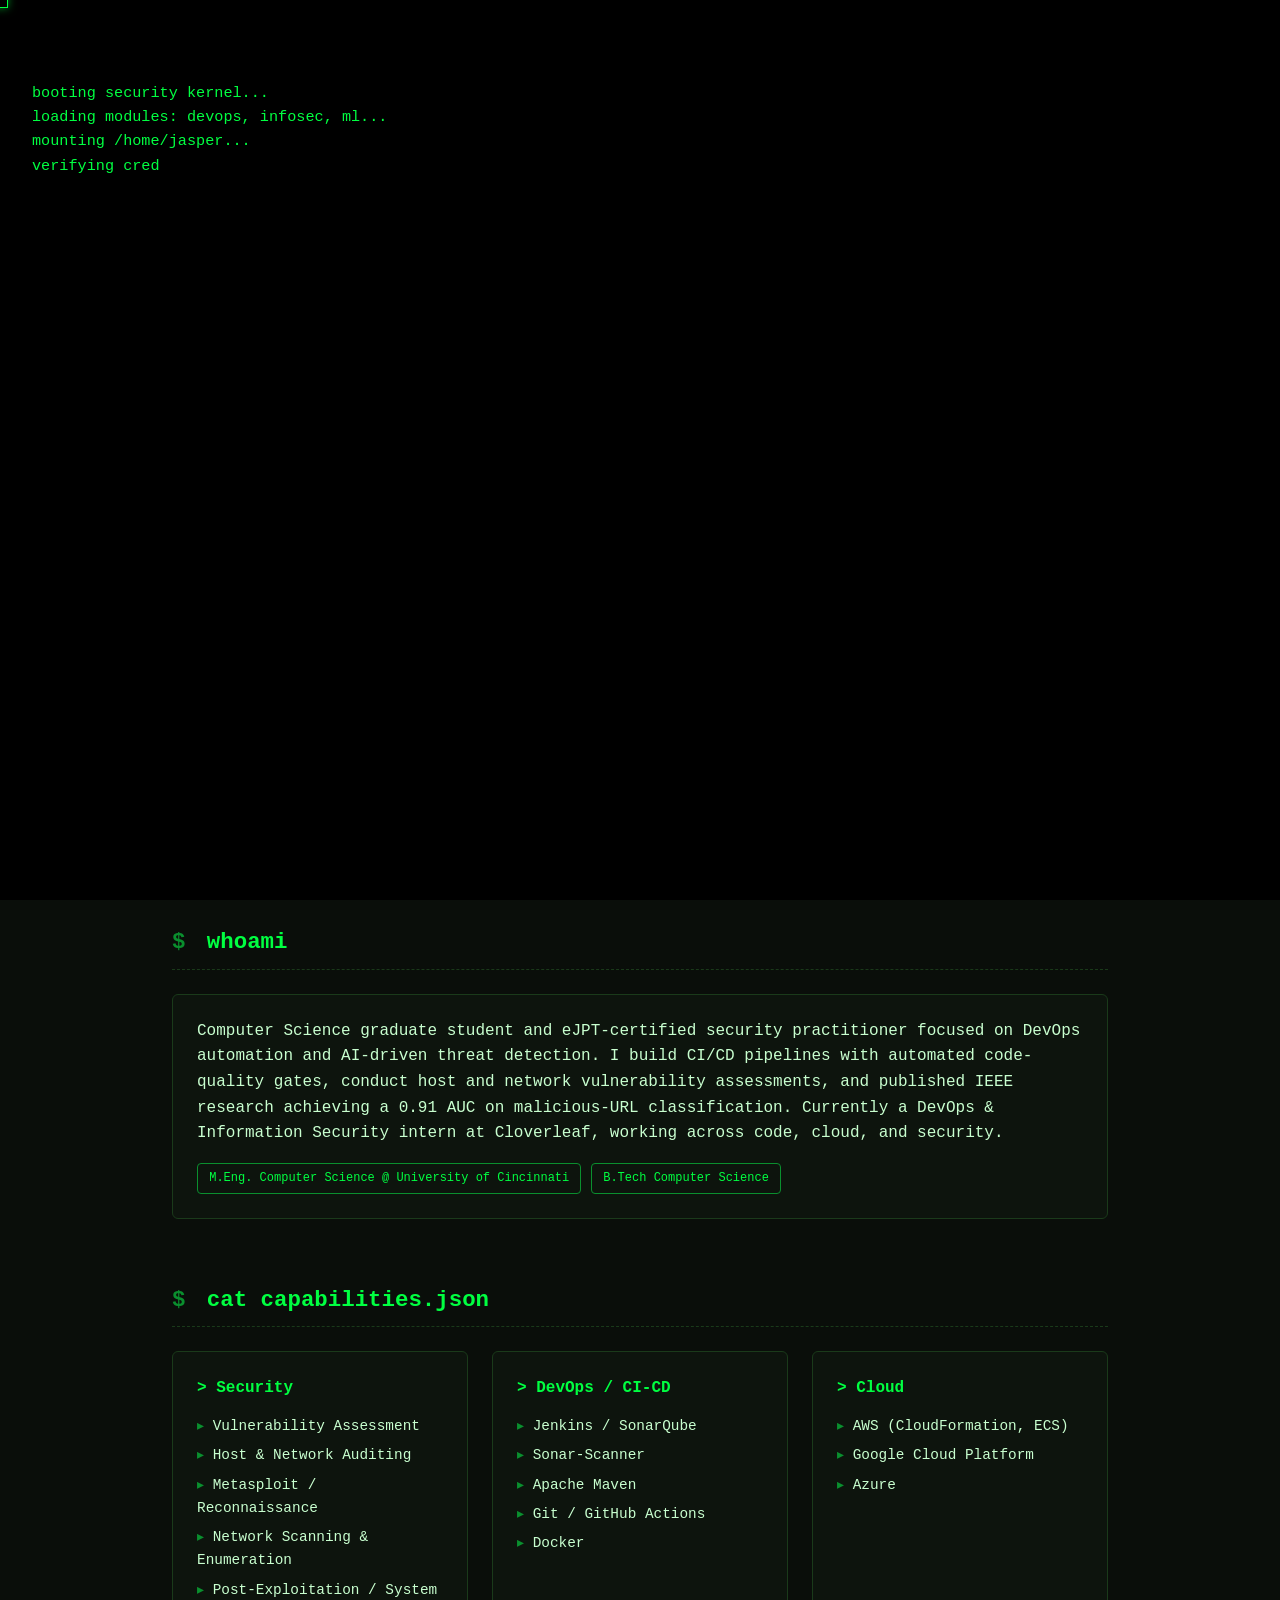
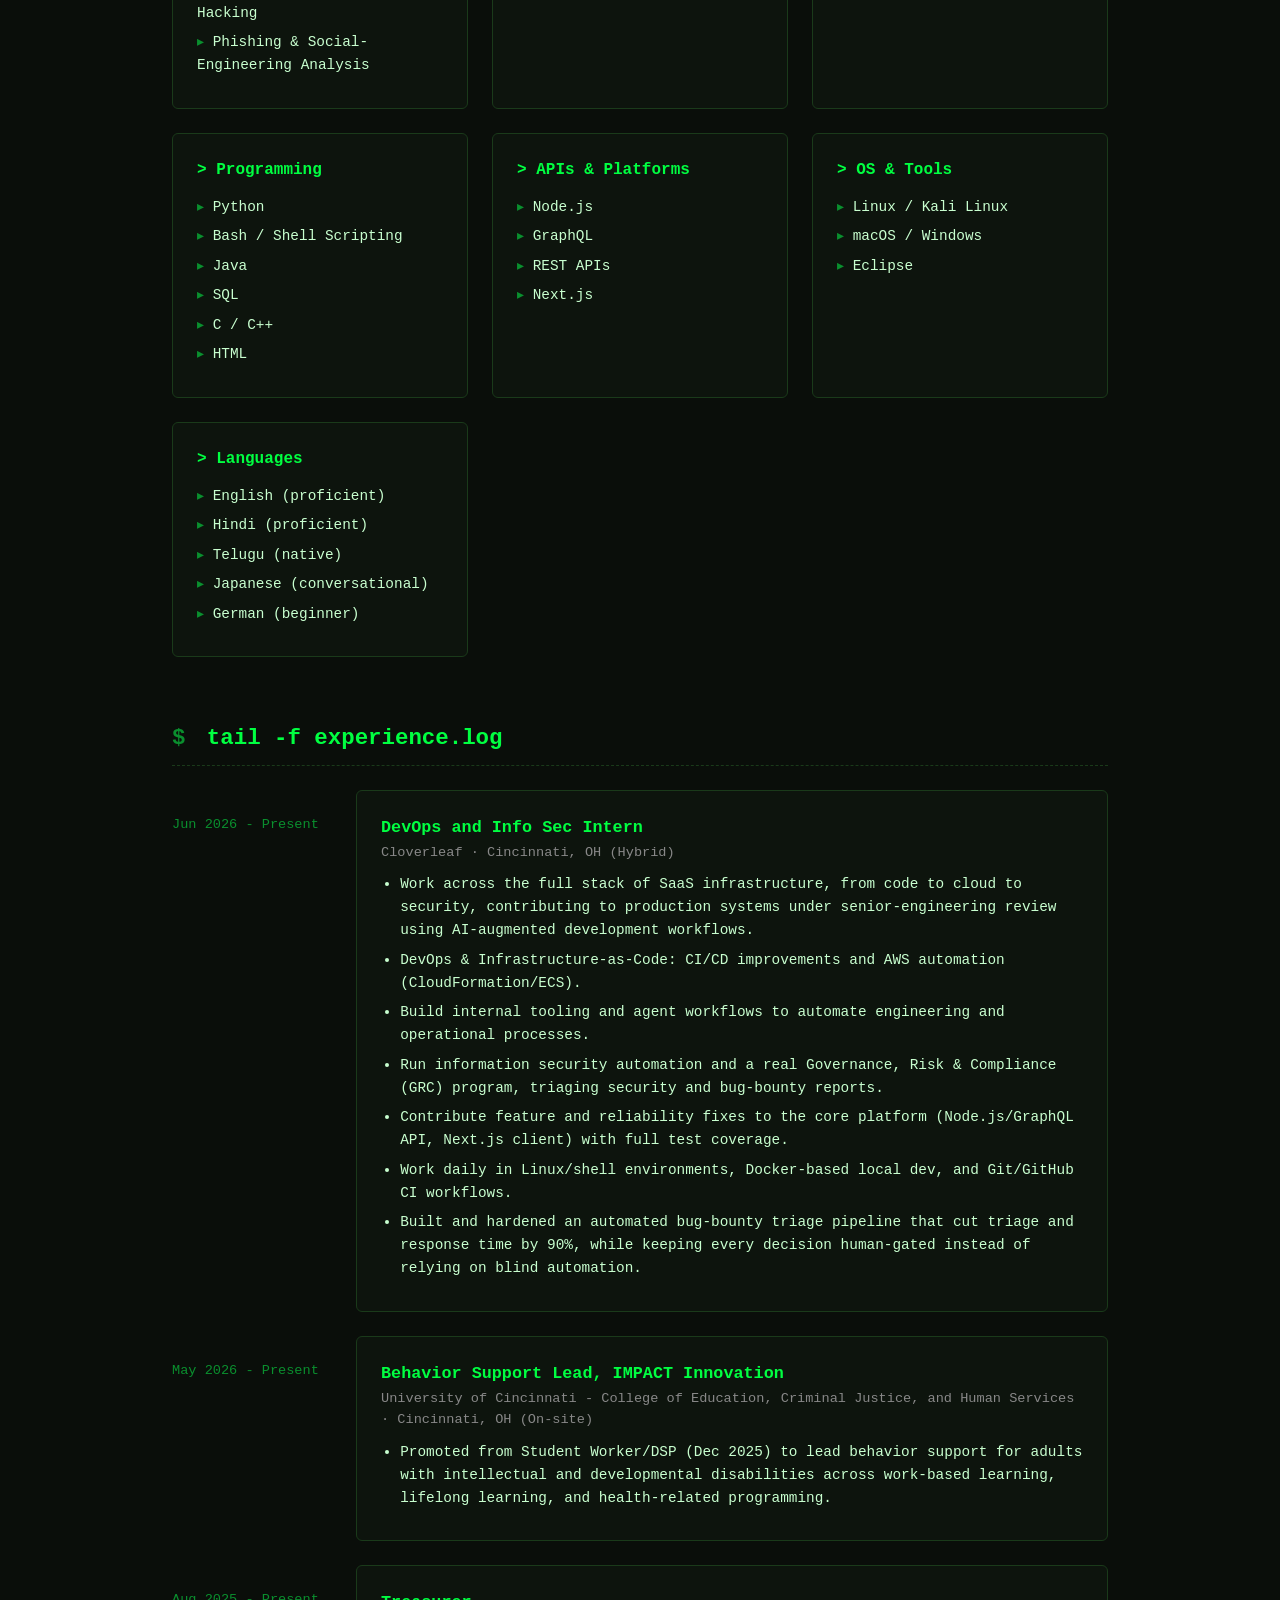
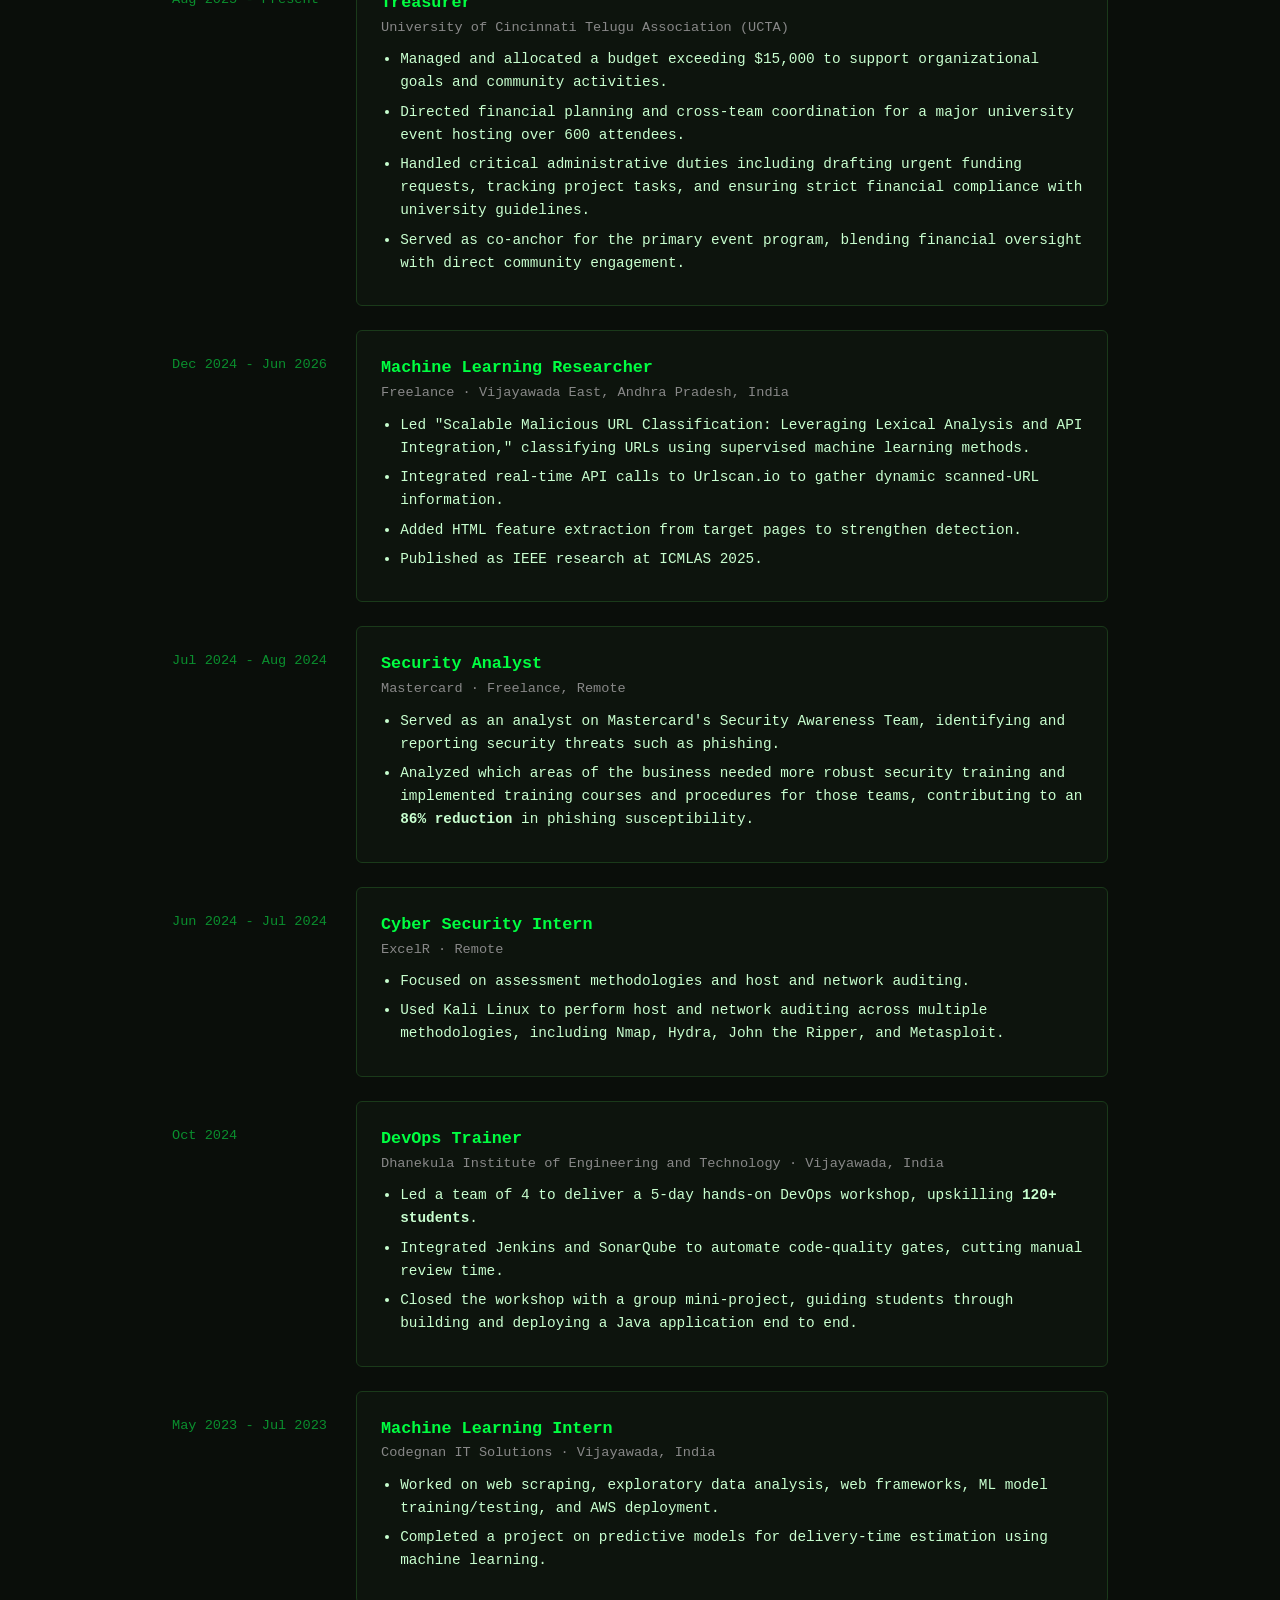
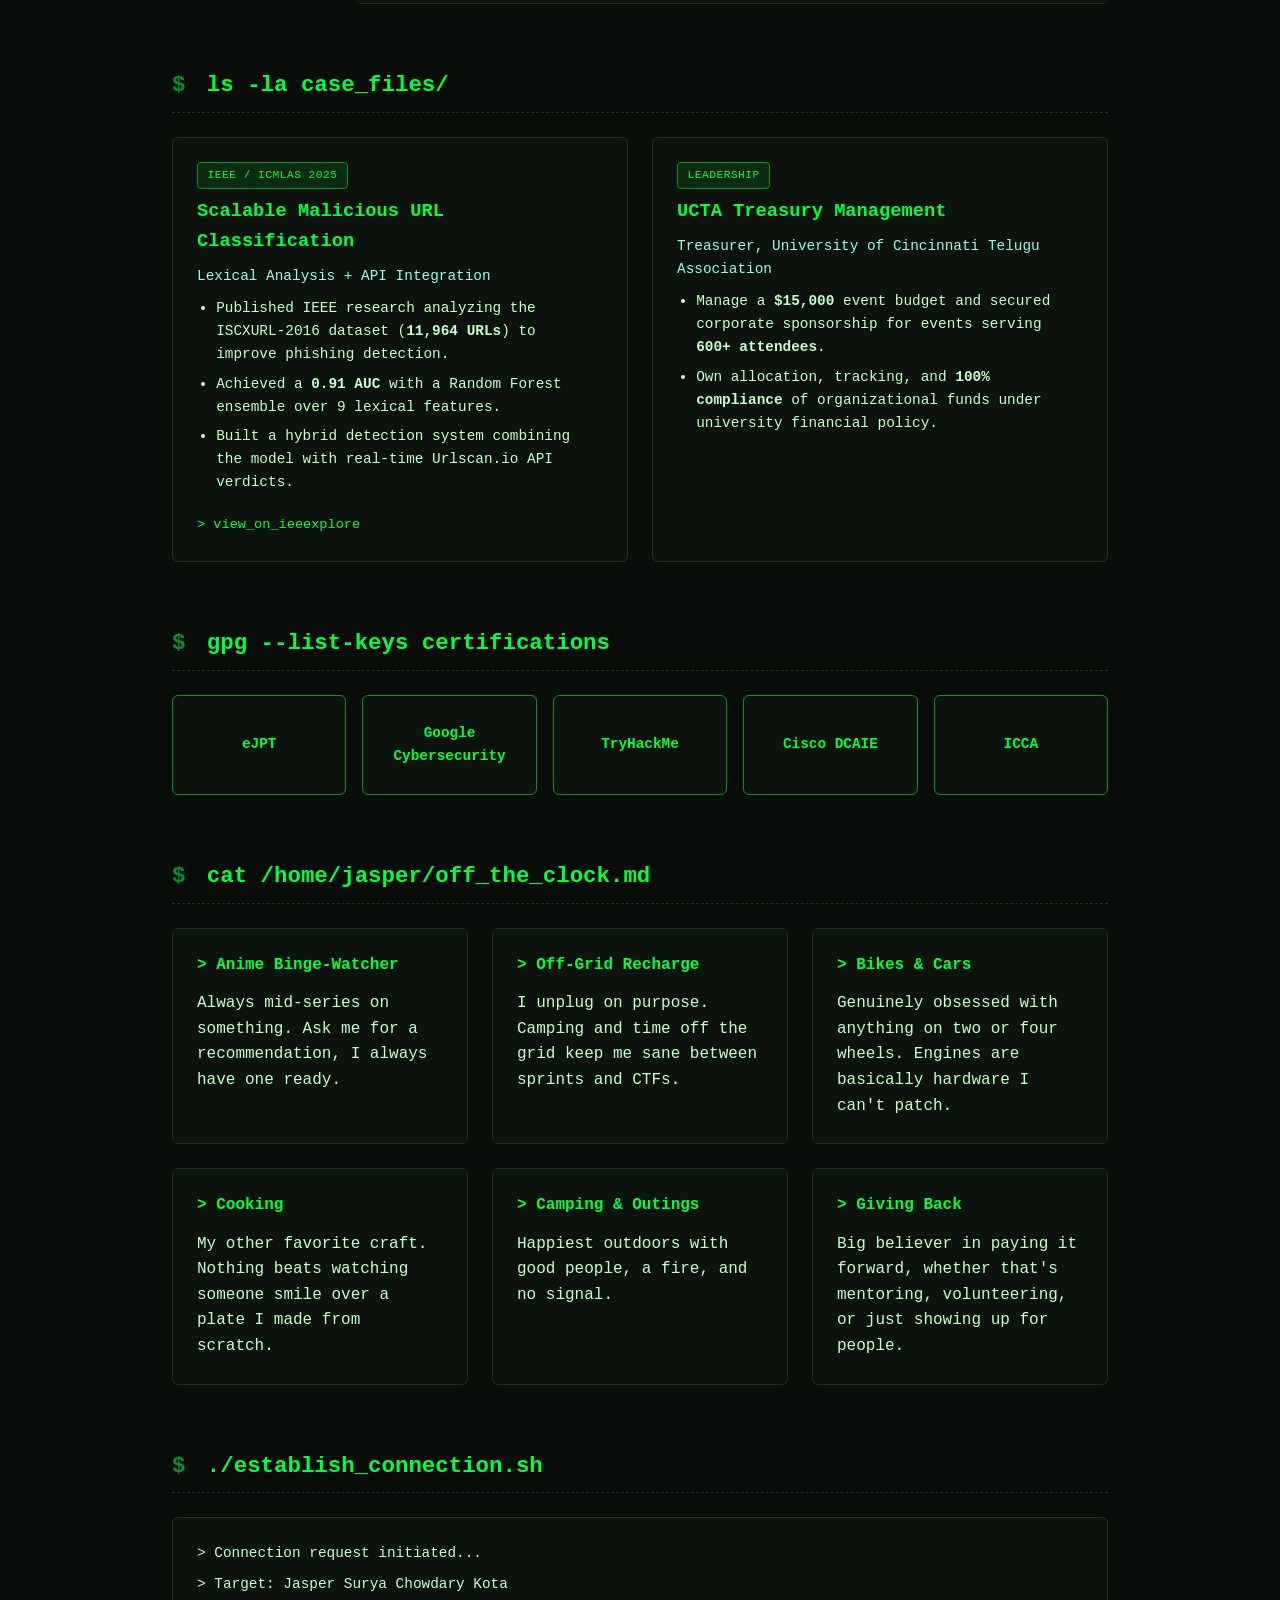
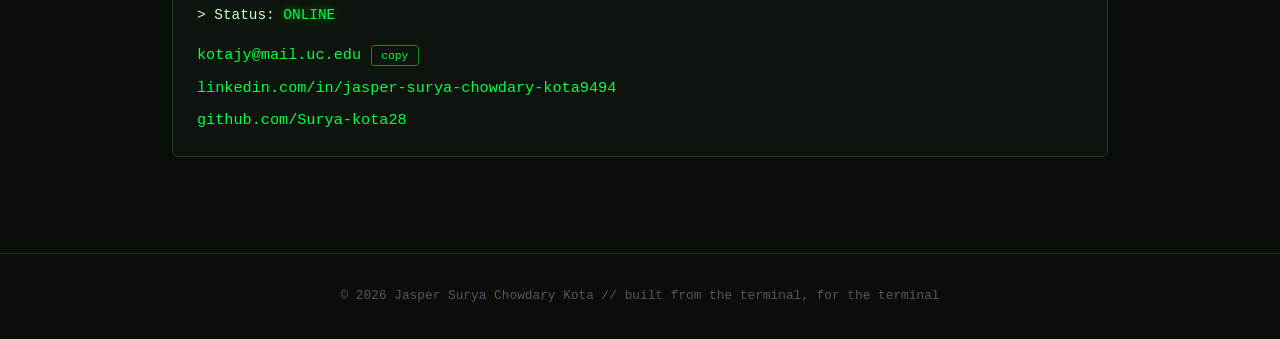
==== commit be447077: "Add help-command hint above interactive terminal" ====
--- a/index.html
+++ b/index.html
@@ -72,6 +72,7 @@
       <p class="next-up">$ currently_learning --focus="DevSecOps automation, GRC tooling, and AI-augmented CI/CD workflows"</p>
       <a href="resume.pdf" download="Jasper-Surya-Resume.pdf" class="btn-download">&gt; download_resume.pdf</a>
       <div class="interactive-terminal" id="interactive-terminal">
+        <p class="terminal-hint">&gt; try the <code>help</code> command here to see what you can run</p>
         <div id="terminal-log"></div>
         <div class="terminal-input-row">
           <span class="prompt">root@security</span>:<span class="path">~</span>$
--- a/style.css
+++ b/style.css
@@ -483,6 +483,17 @@
   padding-top: 0.8rem;
   font-size: 0.82rem;
 }
+.terminal-hint {
+  color: var(--green-dim);
+  margin-bottom: 0.5rem;
+}
+.terminal-hint code {
+  border: 1px solid var(--border);
+  padding: 1px 6px;
+  border-radius: 3px;
+  font-family: inherit;
+  color: var(--green);
+}
 #terminal-log {
   max-height: 140px;
   overflow-y: auto;
